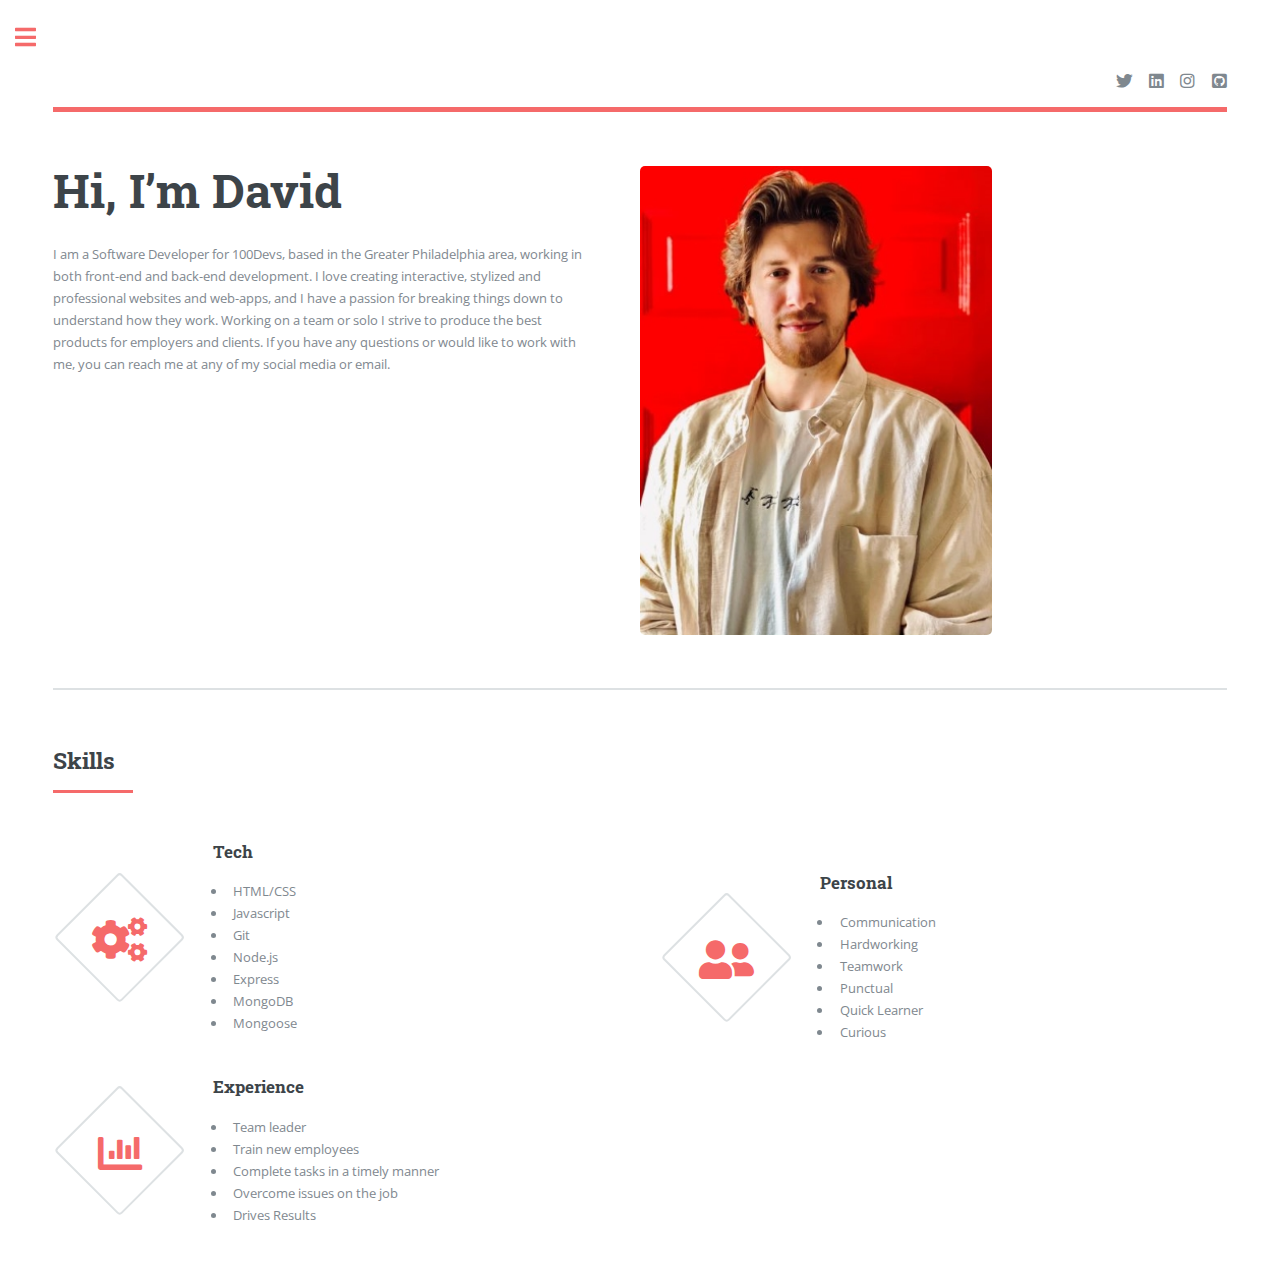
==== index.html @ 7a9bd1ee "resized image, edited copyright" ====
<!DOCTYPE HTML>
<!--
	Editorial by HTML5 UP
	html5up.net | @ajlkn
	Free for personal and commercial use under the CCA 3.0 license (html5up.net/license)
-->
<html>
	<head>
		<title>David Cummings</title>
		<meta charset="utf-8" />
		<meta name="viewport" content="width=device-width, initial-scale=1, user-scalable=no" />
		<link rel="stylesheet" href="assets/css/main.css" />
	</head>
	<body class="is-preload">

		<!-- Wrapper -->
			<div id="wrapper" class="top">

				<!-- Main -->
					<div id="main">
						<div class="inner">

							<!-- Header -->
								<header id="header">
									<!-- <a href="index.html" class="logo"><strong>Portfolio</strong> by David Cummings</a> -->
									<ul class="icons">
										<li><a href="https://twitter.com/dcummings856" class="icon brands fa-twitter" target="_blank"><span class="label">Twitter</span></a></li>
										<li><a href="https://www.linkedin.com/in/david-cummings-dev/" class="icon brands fab fa-linkedin" target="_blank"><span class="label">LinkedIn</span></a></li>
										<li><a href="https://www.instagram.com/davecummings/?hl=en" class="icon brands fa-instagram" target="_blank"><span class="label">Instagram</span></a></li>
										<li><a href="https://github.com/dcummings856" class="icon brands fa-github-square" target="_blank"><span class="label">Github</span></a></li>
									</ul>
								</header>

							<!-- Banner -->
								<section id="banner">
									<div class="content">
										<header>
											<h1>Hi, I’m David</h1>
										</header>
										<p>
											I am a Software Developer for 100Devs, based in the Greater Philadelphia area, working in both front-end and back-end development. 
											I love creating interactive, stylized and professional websites and web-apps, and I have a passion for breaking things down to understand 
											how they work. Working on a team or solo I strive to produce the best products for employers and clients.  If you have any questions or 
											would like to work with me, you can reach me at any of my social media or email.
										</p>
									</div>
									<span class="image object">
										<img src="portfoliophoto(small-resize).jpg" alt="" />
									</span>
								</section>

							<!-- Section -->
								<section>
									<header class="major">
										<h2 id="skills">Skills</h2>
									</header>
									<div class="features">
										<article>
											<span class="icon solid fas fa-cogs"></span>
											<div class="content">
												<h3>Tech</h3>
												<ul>
													<li>HTML/CSS</li>
													<li>Javascript</li>
													<li>Git</li>
													<li>Node.js</li>
													<li>Express</li>
													<!-- <li>React.js</li> -->
													<li>MongoDB</li>
													<li>Mongoose</li>
												</ul>
											</div>
										</article>
										<article>
											<span class="icon solid fas fa-user-friends"></span>
											<div class="content">
												<h3>Personal</h3>
												<ul>
													<li>Communication</li>
													<li>Hardworking</li>
													<li>Teamwork</li>
													<li>Punctual</li>
													<li>Quick Learner</li>
													<li>Curious</li>
												</ul>
											</div>
										</article>
										<article>
											<span class="icon solid fas fa-chart-bar"></span>
											<div class="content">
												<h3>Experience</h3>
												<ul>
													<li>Team leader</li>
													<li>Train new employees</li>
													<li>Complete tasks in a timely manner</li>
													<li>Overcome issues on the job</li>
													<li>Drives Results</li>
												</ul>
											</div>
										</article>
										<!-- <article>
											<span class="icon solid fas fa-paper-plane"></span>
											<div class="content">
												<h3>Extra</h3>

											</div>
										</article> -->
									</div>
								</section>
						</div>
					</div>

				<!-- Sidebar -->
					<div id="sidebar">
						<div class="inner">

							<!-- Menu -->
								<nav id="menu">
									<header class="major">
										<h2>Menu</h2>
									</header>
									<ul>
										<li><a href="#top">Home</a></li>
										<li><a href="#skills">Skills</a></li>
										<!-- <li><a href="elements.html">Elements</a></li> -->
									</ul>
								</nav>

							<!-- Section -->
								<section>
									<header class="major">
										<h2>Get in touch</h2>
									</header>
									<p>Any inquiries or questions please feel free to reach out!</p>
									<ul class="contact">
										<li class="icon solid fa-envelope"><a href="#">dcummings856@gmail.com</a></li>
										<li class="icon solid fa-phone">(856)776-9540</li>
									</ul>
								</section>

							<!-- Footer -->
								<footer id="footer">
									<p class="copyright">&copy; David Cummings 2021 Design: <a href="https://html5up.net">HTML5 UP</a>.</p>
								</footer>

						</div>
					</div>

			</div>

		<!-- Scripts -->
			<script src="assets/js/jquery.min.js"></script>
			<script src="assets/js/browser.min.js"></script>
			<script src="assets/js/breakpoints.min.js"></script>
			<script src="assets/js/util.js"></script>
			<script src="assets/js/main.js"></script>

	</body>
</html>
---- assets/css/main.css ----
@import url(fontawesome-all.min.css);
@import url("https://fonts.googleapis.com/css?family=Open+Sans:400,600,400italic,600italic|Roboto+Slab:400,700");
/*
	Editorial by HTML5 UP
	html5up.net | @ajlkn
	Free for personal and commercial use under the CCA 3.0 license (html5up.net/license)
*/
html, body, div, span, applet, object,
iframe, h1, h2, h3, h4, h5, h6, p, blockquote,
pre, a, abbr, acronym, address, big, cite,
code, del, dfn, em, img, ins, kbd, q, s, samp,
small, strike, strong, sub, sup, tt, var, b,
u, i, center, dl, dt, dd, ol, ul, li, fieldset,
form, label, legend, table, caption, tbody,
tfoot, thead, tr, th, td, article, aside,
canvas, details, embed, figure, figcaption,
footer, header, hgroup, menu, nav, output, ruby,
section, summary, time, mark, audio, video {
  margin: 0;
  padding: 0;
  border: 0;
  font-size: 100%;
  font: inherit;
  vertical-align: baseline; }

article, aside, details, figcaption, figure,
footer, header, hgroup, menu, nav, section {
  display: block; }

body {
  line-height: 1; }

ol, ul {
  list-style: none; }

blockquote, q {
  quotes: none; }
  blockquote:before, blockquote:after, q:before, q:after {
    content: '';
    content: none; }

table {
  border-collapse: collapse;
  border-spacing: 0; }

body {
  -webkit-text-size-adjust: none; }

mark {
  background-color: transparent;
  color: inherit; }

input::-moz-focus-inner {
  border: 0;
  padding: 0; }

input, select, textarea {
  -moz-appearance: none;
  -webkit-appearance: none;
  -ms-appearance: none;
  appearance: none; }

/* Basic */
@-ms-viewport {
  width: device-width; }

body {
  -ms-overflow-style: scrollbar; }

@media screen and (max-width: 480px) {
  html, body {
    min-width: 320px; } }

html {
  box-sizing: border-box; }

*, *:before, *:after {
  box-sizing: inherit; }

body {
  background: #ffffff; }
  body.is-preload *, body.is-preload *:before, body.is-preload *:after, body.is-resizing *, body.is-resizing *:before, body.is-resizing *:after {
    -moz-animation: none !important;
    -webkit-animation: none !important;
    -ms-animation: none !important;
    animation: none !important;
    -moz-transition: none !important;
    -webkit-transition: none !important;
    -ms-transition: none !important;
    transition: none !important; }

/* Type */
body, input, select, textarea {
  color: #7f888f;
  font-family: "Open Sans", sans-serif;
  font-size: 13pt;
  font-weight: 400;
  line-height: 1.65; }
  @media screen and (max-width: 1680px) {
    body, input, select, textarea {
      font-size: 11pt; } }
  @media screen and (max-width: 1280px) {
    body, input, select, textarea {
      font-size: 10pt; } }
  @media screen and (max-width: 360px) {
    body, input, select, textarea {
      font-size: 9pt; } }

a {
  -moz-transition: color 0.2s ease-in-out, border-bottom-color 0.2s ease-in-out;
  -webkit-transition: color 0.2s ease-in-out, border-bottom-color 0.2s ease-in-out;
  -ms-transition: color 0.2s ease-in-out, border-bottom-color 0.2s ease-in-out;
  transition: color 0.2s ease-in-out, border-bottom-color 0.2s ease-in-out;
  border-bottom: dotted 1px;
  color: #f56a6a;
  text-decoration: none; }
  a:hover {
    border-bottom-color: #f56a6a;
    color: #f56a6a !important; }
    a:hover strong {
      color: inherit; }

strong, b {
  color: #3d4449;
  font-weight: 600; }

em, i {
  font-style: italic; }

p {
  margin: 0 0 2em 0; }

h1, h2, h3, h4, h5, h6 {
  color: #3d4449;
  font-family: "Roboto Slab", serif;
  font-weight: 700;
  line-height: 1.5;
  margin: 0 0 1em 0; }
  h1 a, h2 a, h3 a, h4 a, h5 a, h6 a {
    color: inherit;
    text-decoration: none;
    border-bottom: 0; }

h1 {
  font-size: 4em;
  margin: 0 0 0.5em 0;
  line-height: 1.3; }

h2 {
  font-size: 1.75em; }

h3 {
  font-size: 1.25em; }

h4 {
  font-size: 1.1em; }

h5 {
  font-size: 0.9em; }

h6 {
  font-size: 0.7em; }

@media screen and (max-width: 1680px) {
  h1 {
    font-size: 3.5em; } }

@media screen and (max-width: 980px) {
  h1 {
    font-size: 3.25em; } }

@media screen and (max-width: 736px) {
  h1 {
    font-size: 2em;
    line-height: 1.4; }
  h2 {
    font-size: 1.5em; } }

sub {
  font-size: 0.8em;
  position: relative;
  top: 0.5em; }

sup {
  font-size: 0.8em;
  position: relative;
  top: -0.5em; }

blockquote {
  border-left: solid 3px rgba(210, 215, 217, 0.75);
  font-style: italic;
  margin: 0 0 2em 0;
  padding: 0.5em 0 0.5em 2em; }

code {
  background: rgba(230, 235, 237, 0.25);
  border-radius: 0.375em;
  border: solid 1px rgba(210, 215, 217, 0.75);
  font-family: "Courier New", monospace;
  font-size: 0.9em;
  margin: 0 0.25em;
  padding: 0.25em 0.65em; }

pre {
  -webkit-overflow-scrolling: touch;
  font-family: "Courier New", monospace;
  font-size: 0.9em;
  margin: 0 0 2em 0; }
  pre code {
    display: block;
    line-height: 1.75;
    padding: 1em 1.5em;
    overflow-x: auto; }

hr {
  border: 0;
  border-bottom: solid 1px rgba(210, 215, 217, 0.75);
  margin: 2em 0; }
  hr.major {
    margin: 3em 0; }

.align-left {
  text-align: left; }

.align-center {
  text-align: center; }

.align-right {
  text-align: right; }

/* Row */
.row {
  display: flex;
  flex-wrap: wrap;
  box-sizing: border-box;
  align-items: stretch; }
  .row > * {
    box-sizing: border-box; }
  .row.gtr-uniform > * > :last-child {
    margin-bottom: 0; }
  .row.aln-left {
    justify-content: flex-start; }
  .row.aln-center {
    justify-content: center; }
  .row.aln-right {
    justify-content: flex-end; }
  .row.aln-top {
    align-items: flex-start; }
  .row.aln-middle {
    align-items: center; }
  .row.aln-bottom {
    align-items: flex-end; }
  .row > .imp {
    order: -1; }
  .row > .col-1 {
    width: 8.33333%; }
  .row > .off-1 {
    margin-left: 8.33333%; }
  .row > .col-2 {
    width: 16.66667%; }
  .row > .off-2 {
    margin-left: 16.66667%; }
  .row > .col-3 {
    width: 25%; }
  .row > .off-3 {
    margin-left: 25%; }
  .row > .col-4 {
    width: 33.33333%; }
  .row > .off-4 {
    margin-left: 33.33333%; }
  .row > .col-5 {
    width: 41.66667%; }
  .row > .off-5 {
    margin-left: 41.66667%; }
  .row > .col-6 {
    width: 50%; }
  .row > .off-6 {
    margin-left: 50%; }
  .row > .col-7 {
    width: 58.33333%; }
  .row > .off-7 {
    margin-left: 58.33333%; }
  .row > .col-8 {
    width: 66.66667%; }
  .row > .off-8 {
    margin-left: 66.66667%; }
  .row > .col-9 {
    width: 75%; }
  .row > .off-9 {
    margin-left: 75%; }
  .row > .col-10 {
    width: 83.33333%; }
  .row > .off-10 {
    margin-left: 83.33333%; }
  .row > .col-11 {
    width: 91.66667%; }
  .row > .off-11 {
    margin-left: 91.66667%; }
  .row > .col-12 {
    width: 100%; }
  .row > .off-12 {
    margin-left: 100%; }
  .row.gtr-0 {
    margin-top: 0;
    margin-left: 0em; }
    .row.gtr-0 > * {
      padding: 0 0 0 0em; }
    .row.gtr-0.gtr-uniform {
      margin-top: 0em; }
      .row.gtr-0.gtr-uniform > * {
        padding-top: 0em; }
  .row.gtr-25 {
    margin-top: 0;
    margin-left: -0.375em; }
    .row.gtr-25 > * {
      padding: 0 0 0 0.375em; }
    .row.gtr-25.gtr-uniform {
      margin-top: -0.375em; }
      .row.gtr-25.gtr-uniform > * {
        padding-top: 0.375em; }
  .row.gtr-50 {
    margin-top: 0;
    margin-left: -0.75em; }
    .row.gtr-50 > * {
      padding: 0 0 0 0.75em; }
    .row.gtr-50.gtr-uniform {
      margin-top: -0.75em; }
      .row.gtr-50.gtr-uniform > * {
        padding-top: 0.75em; }
  .row {
    margin-top: 0;
    margin-left: -1.5em; }
    .row > * {
      padding: 0 0 0 1.5em; }
    .row.gtr-uniform {
      margin-top: -1.5em; }
      .row.gtr-uniform > * {
        padding-top: 1.5em; }
  .row.gtr-150 {
    margin-top: 0;
    margin-left: -2.25em; }
    .row.gtr-150 > * {
      padding: 0 0 0 2.25em; }
    .row.gtr-150.gtr-uniform {
      margin-top: -2.25em; }
      .row.gtr-150.gtr-uniform > * {
        padding-top: 2.25em; }
  .row.gtr-200 {
    margin-top: 0;
    margin-left: -3em; }
    .row.gtr-200 > * {
      padding: 0 0 0 3em; }
    .row.gtr-200.gtr-uniform {
      margin-top: -3em; }
      .row.gtr-200.gtr-uniform > * {
        padding-top: 3em; }
  @media screen and (max-width: 1680px) {
    .row {
      display: flex;
      flex-wrap: wrap;
      box-sizing: border-box;
      align-items: stretch; }
      .row > * {
        box-sizing: border-box; }
      .row.gtr-uniform > * > :last-child {
        margin-bottom: 0; }
      .row.aln-left {
        justify-content: flex-start; }
      .row.aln-center {
        justify-content: center; }
      .row.aln-right {
        justify-content: flex-end; }
      .row.aln-top {
        align-items: flex-start; }
      .row.aln-middle {
        align-items: center; }
      .row.aln-bottom {
        align-items: flex-end; }
      .row > .imp-xlarge {
        order: -1; }
      .row > .col-1-xlarge {
        width: 8.33333%; }
      .row > .off-1-xlarge {
        margin-left: 8.33333%; }
      .row > .col-2-xlarge {
        width: 16.66667%; }
      .row > .off-2-xlarge {
        margin-left: 16.66667%; }
      .row > .col-3-xlarge {
        width: 25%; }
      .row > .off-3-xlarge {
        margin-left: 25%; }
      .row > .col-4-xlarge {
        width: 33.33333%; }
      .row > .off-4-xlarge {
        margin-left: 33.33333%; }
      .row > .col-5-xlarge {
        width: 41.66667%; }
      .row > .off-5-xlarge {
        margin-left: 41.66667%; }
      .row > .col-6-xlarge {
        width: 50%; }
      .row > .off-6-xlarge {
        margin-left: 50%; }
      .row > .col-7-xlarge {
        width: 58.33333%; }
      .row > .off-7-xlarge {
        margin-left: 58.33333%; }
      .row > .col-8-xlarge {
        width: 66.66667%; }
      .row > .off-8-xlarge {
        margin-left: 66.66667%; }
      .row > .col-9-xlarge {
        width: 75%; }
      .row > .off-9-xlarge {
        margin-left: 75%; }
      .row > .col-10-xlarge {
        width: 83.33333%; }
      .row > .off-10-xlarge {
        margin-left: 83.33333%; }
      .row > .col-11-xlarge {
        width: 91.66667%; }
      .row > .off-11-xlarge {
        margin-left: 91.66667%; }
      .row > .col-12-xlarge {
        width: 100%; }
      .row > .off-12-xlarge {
        margin-left: 100%; }
      .row.gtr-0 {
        margin-top: 0;
        margin-left: 0em; }
        .row.gtr-0 > * {
          padding: 0 0 0 0em; }
        .row.gtr-0.gtr-uniform {
          margin-top: 0em; }
          .row.gtr-0.gtr-uniform > * {
            padding-top: 0em; }
      .row.gtr-25 {
        margin-top: 0;
        margin-left: -0.375em; }
        .row.gtr-25 > * {
          padding: 0 0 0 0.375em; }
        .row.gtr-25.gtr-uniform {
          margin-top: -0.375em; }
          .row.gtr-25.gtr-uniform > * {
            padding-top: 0.375em; }
      .row.gtr-50 {
        margin-top: 0;
        margin-left: -0.75em; }
        .row.gtr-50 > * {
          padding: 0 0 0 0.75em; }
        .row.gtr-50.gtr-uniform {
          margin-top: -0.75em; }
          .row.gtr-50.gtr-uniform > * {
            padding-top: 0.75em; }
      .row {
        margin-top: 0;
        margin-left: -1.5em; }
        .row > * {
          padding: 0 0 0 1.5em; }
        .row.gtr-uniform {
          margin-top: -1.5em; }
          .row.gtr-uniform > * {
            padding-top: 1.5em; }
      .row.gtr-150 {
        margin-top: 0;
        margin-left: -2.25em; }
        .row.gtr-150 > * {
          padding: 0 0 0 2.25em; }
        .row.gtr-150.gtr-uniform {
          margin-top: -2.25em; }
          .row.gtr-150.gtr-uniform > * {
            padding-top: 2.25em; }
      .row.gtr-200 {
        margin-top: 0;
        margin-left: -3em; }
        .row.gtr-200 > * {
          padding: 0 0 0 3em; }
        .row.gtr-200.gtr-uniform {
          margin-top: -3em; }
          .row.gtr-200.gtr-uniform > * {
            padding-top: 3em; } }
  @media screen and (max-width: 1280px) {
    .row {
      display: flex;
      flex-wrap: wrap;
      box-sizing: border-box;
      align-items: stretch; }
      .row > * {
        box-sizing: border-box; }
      .row.gtr-uniform > * > :last-child {
        margin-bottom: 0; }
      .row.aln-left {
        justify-content: flex-start; }
      .row.aln-center {
        justify-content: center; }
      .row.aln-right {
        justify-content: flex-end; }
      .row.aln-top {
        align-items: flex-start; }
      .row.aln-middle {
        align-items: center; }
      .row.aln-bottom {
        align-items: flex-end; }
      .row > .imp-large {
        order: -1; }
      .row > .col-1-large {
        width: 8.33333%; }
      .row > .off-1-large {
        margin-left: 8.33333%; }
      .row > .col-2-large {
        width: 16.66667%; }
      .row > .off-2-large {
        margin-left: 16.66667%; }
      .row > .col-3-large {
        width: 25%; }
      .row > .off-3-large {
        margin-left: 25%; }
      .row > .col-4-large {
        width: 33.33333%; }
      .row > .off-4-large {
        margin-left: 33.33333%; }
      .row > .col-5-large {
        width: 41.66667%; }
      .row > .off-5-large {
        margin-left: 41.66667%; }
      .row > .col-6-large {
        width: 50%; }
      .row > .off-6-large {
        margin-left: 50%; }
      .row > .col-7-large {
        width: 58.33333%; }
      .row > .off-7-large {
        margin-left: 58.33333%; }
      .row > .col-8-large {
        width: 66.66667%; }
      .row > .off-8-large {
        margin-left: 66.66667%; }
      .row > .col-9-large {
        width: 75%; }
      .row > .off-9-large {
        margin-left: 75%; }
      .row > .col-10-large {
        width: 83.33333%; }
      .row > .off-10-large {
        margin-left: 83.33333%; }
      .row > .col-11-large {
        width: 91.66667%; }
      .row > .off-11-large {
        margin-left: 91.66667%; }
      .row > .col-12-large {
        width: 100%; }
      .row > .off-12-large {
        margin-left: 100%; }
      .row.gtr-0 {
        margin-top: 0;
        margin-left: 0em; }
        .row.gtr-0 > * {
          padding: 0 0 0 0em; }
        .row.gtr-0.gtr-uniform {
          margin-top: 0em; }
          .row.gtr-0.gtr-uniform > * {
            padding-top: 0em; }
      .row.gtr-25 {
        margin-top: 0;
        margin-left: -0.375em; }
        .row.gtr-25 > * {
          padding: 0 0 0 0.375em; }
        .row.gtr-25.gtr-uniform {
          margin-top: -0.375em; }
          .row.gtr-25.gtr-uniform > * {
            padding-top: 0.375em; }
      .row.gtr-50 {
        margin-top: 0;
        margin-left: -0.75em; }
        .row.gtr-50 > * {
          padding: 0 0 0 0.75em; }
        .row.gtr-50.gtr-uniform {
          margin-top: -0.75em; }
          .row.gtr-50.gtr-uniform > * {
            padding-top: 0.75em; }
      .row {
        margin-top: 0;
        margin-left: -1.5em; }
        .row > * {
          padding: 0 0 0 1.5em; }
        .row.gtr-uniform {
          margin-top: -1.5em; }
          .row.gtr-uniform > * {
            padding-top: 1.5em; }
      .row.gtr-150 {
        margin-top: 0;
        margin-left: -2.25em; }
        .row.gtr-150 > * {
          padding: 0 0 0 2.25em; }
        .row.gtr-150.gtr-uniform {
          margin-top: -2.25em; }
          .row.gtr-150.gtr-uniform > * {
            padding-top: 2.25em; }
      .row.gtr-200 {
        margin-top: 0;
        margin-left: -3em; }
        .row.gtr-200 > * {
          padding: 0 0 0 3em; }
        .row.gtr-200.gtr-uniform {
          margin-top: -3em; }
          .row.gtr-200.gtr-uniform > * {
            padding-top: 3em; } }
  @media screen and (max-width: 980px) {
    .row {
      display: flex;
      flex-wrap: wrap;
      box-sizing: border-box;
      align-items: stretch; }
      .row > * {
        box-sizing: border-box; }
      .row.gtr-uniform > * > :last-child {
        margin-bottom: 0; }
      .row.aln-left {
        justify-content: flex-start; }
      .row.aln-center {
        justify-content: center; }
      .row.aln-right {
        justify-content: flex-end; }
      .row.aln-top {
        align-items: flex-start; }
      .row.aln-middle {
        align-items: center; }
      .row.aln-bottom {
        align-items: flex-end; }
      .row > .imp-medium {
        order: -1; }
      .row > .col-1-medium {
        width: 8.33333%; }
      .row > .off-1-medium {
        margin-left: 8.33333%; }
      .row > .col-2-medium {
        width: 16.66667%; }
      .row > .off-2-medium {
        margin-left: 16.66667%; }
      .row > .col-3-medium {
        width: 25%; }
      .row > .off-3-medium {
        margin-left: 25%; }
      .row > .col-4-medium {
        width: 33.33333%; }
      .row > .off-4-medium {
        margin-left: 33.33333%; }
      .row > .col-5-medium {
        width: 41.66667%; }
      .row > .off-5-medium {
        margin-left: 41.66667%; }
      .row > .col-6-medium {
        width: 50%; }
      .row > .off-6-medium {
        margin-left: 50%; }
      .row > .col-7-medium {
        width: 58.33333%; }
      .row > .off-7-medium {
        margin-left: 58.33333%; }
      .row > .col-8-medium {
        width: 66.66667%; }
      .row > .off-8-medium {
        margin-left: 66.66667%; }
      .row > .col-9-medium {
        width: 75%; }
      .row > .off-9-medium {
        margin-left: 75%; }
      .row > .col-10-medium {
        width: 83.33333%; }
      .row > .off-10-medium {
        margin-left: 83.33333%; }
      .row > .col-11-medium {
        width: 91.66667%; }
      .row > .off-11-medium {
        margin-left: 91.66667%; }
      .row > .col-12-medium {
        width: 100%; }
      .row > .off-12-medium {
        margin-left: 100%; }
      .row.gtr-0 {
        margin-top: 0;
        margin-left: 0em; }
        .row.gtr-0 > * {
          padding: 0 0 0 0em; }
        .row.gtr-0.gtr-uniform {
          margin-top: 0em; }
          .row.gtr-0.gtr-uniform > * {
            padding-top: 0em; }
      .row.gtr-25 {
        margin-top: 0;
        margin-left: -0.375em; }
        .row.gtr-25 > * {
          padding: 0 0 0 0.375em; }
        .row.gtr-25.gtr-uniform {
          margin-top: -0.375em; }
          .row.gtr-25.gtr-uniform > * {
            padding-top: 0.375em; }
      .row.gtr-50 {
        margin-top: 0;
        margin-left: -0.75em; }
        .row.gtr-50 > * {
          padding: 0 0 0 0.75em; }
        .row.gtr-50.gtr-uniform {
          margin-top: -0.75em; }
          .row.gtr-50.gtr-uniform > * {
            padding-top: 0.75em; }
      .row {
        margin-top: 0;
        margin-left: -1.5em; }
        .row > * {
          padding: 0 0 0 1.5em; }
        .row.gtr-uniform {
          margin-top: -1.5em; }
          .row.gtr-uniform > * {
            padding-top: 1.5em; }
      .row.gtr-150 {
        margin-top: 0;
        margin-left: -2.25em; }
        .row.gtr-150 > * {
          padding: 0 0 0 2.25em; }
        .row.gtr-150.gtr-uniform {
          margin-top: -2.25em; }
          .row.gtr-150.gtr-uniform > * {
            padding-top: 2.25em; }
      .row.gtr-200 {
        margin-top: 0;
        margin-left: -3em; }
        .row.gtr-200 > * {
          padding: 0 0 0 3em; }
        .row.gtr-200.gtr-uniform {
          margin-top: -3em; }
          .row.gtr-200.gtr-uniform > * {
            padding-top: 3em; } }
  @media screen and (max-width: 736px) {
    .row {
      display: flex;
      flex-wrap: wrap;
      box-sizing: border-box;
      align-items: stretch; }
      .row > * {
        box-sizing: border-box; }
      .row.gtr-uniform > * > :last-child {
        margin-bottom: 0; }
      .row.aln-left {
        justify-content: flex-start; }
      .row.aln-center {
        justify-content: center; }
      .row.aln-right {
        justify-content: flex-end; }
      .row.aln-top {
        align-items: flex-start; }
      .row.aln-middle {
        align-items: center; }
      .row.aln-bottom {
        align-items: flex-end; }
      .row > .imp-small {
        order: -1; }
      .row > .col-1-small {
        width: 8.33333%; }
      .row > .off-1-small {
        margin-left: 8.33333%; }
      .row > .col-2-small {
        width: 16.66667%; }
      .row > .off-2-small {
        margin-left: 16.66667%; }
      .row > .col-3-small {
        width: 25%; }
      .row > .off-3-small {
        margin-left: 25%; }
      .row > .col-4-small {
        width: 33.33333%; }
      .row > .off-4-small {
        margin-left: 33.33333%; }
      .row > .col-5-small {
        width: 41.66667%; }
      .row > .off-5-small {
        margin-left: 41.66667%; }
      .row > .col-6-small {
        width: 50%; }
      .row > .off-6-small {
        margin-left: 50%; }
      .row > .col-7-small {
        width: 58.33333%; }
      .row > .off-7-small {
        margin-left: 58.33333%; }
      .row > .col-8-small {
        width: 66.66667%; }
      .row > .off-8-small {
        margin-left: 66.66667%; }
      .row > .col-9-small {
        width: 75%; }
      .row > .off-9-small {
        margin-left: 75%; }
      .row > .col-10-small {
        width: 83.33333%; }
      .row > .off-10-small {
        margin-left: 83.33333%; }
      .row > .col-11-small {
        width: 91.66667%; }
      .row > .off-11-small {
        margin-left: 91.66667%; }
      .row > .col-12-small {
        width: 100%; }
      .row > .off-12-small {
        margin-left: 100%; }
      .row.gtr-0 {
        margin-top: 0;
        margin-left: 0em; }
        .row.gtr-0 > * {
          padding: 0 0 0 0em; }
        .row.gtr-0.gtr-uniform {
          margin-top: 0em; }
          .row.gtr-0.gtr-uniform > * {
            padding-top: 0em; }
      .row.gtr-25 {
        margin-top: 0;
        margin-left: -0.375em; }
        .row.gtr-25 > * {
          padding: 0 0 0 0.375em; }
        .row.gtr-25.gtr-uniform {
          margin-top: -0.375em; }
          .row.gtr-25.gtr-uniform > * {
            padding-top: 0.375em; }
      .row.gtr-50 {
        margin-top: 0;
        margin-left: -0.75em; }
        .row.gtr-50 > * {
          padding: 0 0 0 0.75em; }
        .row.gtr-50.gtr-uniform {
          margin-top: -0.75em; }
          .row.gtr-50.gtr-uniform > * {
            padding-top: 0.75em; }
      .row {
        margin-top: 0;
        margin-left: -1.5em; }
        .row > * {
          padding: 0 0 0 1.5em; }
        .row.gtr-uniform {
          margin-top: -1.5em; }
          .row.gtr-uniform > * {
            padding-top: 1.5em; }
      .row.gtr-150 {
        margin-top: 0;
        margin-left: -2.25em; }
        .row.gtr-150 > * {
          padding: 0 0 0 2.25em; }
        .row.gtr-150.gtr-uniform {
          margin-top: -2.25em; }
          .row.gtr-150.gtr-uniform > * {
            padding-top: 2.25em; }
      .row.gtr-200 {
        margin-top: 0;
        margin-left: -3em; }
        .row.gtr-200 > * {
          padding: 0 0 0 3em; }
        .row.gtr-200.gtr-uniform {
          margin-top: -3em; }
          .row.gtr-200.gtr-uniform > * {
            padding-top: 3em; } }
  @media screen and (max-width: 480px) {
    .row {
      display: flex;
      flex-wrap: wrap;
      box-sizing: border-box;
      align-items: stretch; }
      .row > * {
        box-sizing: border-box; }
      .row.gtr-uniform > * > :last-child {
        margin-bottom: 0; }
      .row.aln-left {
        justify-content: flex-start; }
      .row.aln-center {
        justify-content: center; }
      .row.aln-right {
        justify-content: flex-end; }
      .row.aln-top {
        align-items: flex-start; }
      .row.aln-middle {
        align-items: center; }
      .row.aln-bottom {
        align-items: flex-end; }
      .row > .imp-xsmall {
        order: -1; }
      .row > .col-1-xsmall {
        width: 8.33333%; }
      .row > .off-1-xsmall {
        margin-left: 8.33333%; }
      .row > .col-2-xsmall {
        width: 16.66667%; }
      .row > .off-2-xsmall {
        margin-left: 16.66667%; }
      .row > .col-3-xsmall {
        width: 25%; }
      .row > .off-3-xsmall {
        margin-left: 25%; }
      .row > .col-4-xsmall {
        width: 33.33333%; }
      .row > .off-4-xsmall {
        margin-left: 33.33333%; }
      .row > .col-5-xsmall {
        width: 41.66667%; }
      .row > .off-5-xsmall {
        margin-left: 41.66667%; }
      .row > .col-6-xsmall {
        width: 50%; }
      .row > .off-6-xsmall {
        margin-left: 50%; }
      .row > .col-7-xsmall {
        width: 58.33333%; }
      .row > .off-7-xsmall {
        margin-left: 58.33333%; }
      .row > .col-8-xsmall {
        width: 66.66667%; }
      .row > .off-8-xsmall {
        margin-left: 66.66667%; }
      .row > .col-9-xsmall {
        width: 75%; }
      .row > .off-9-xsmall {
        margin-left: 75%; }
      .row > .col-10-xsmall {
        width: 83.33333%; }
      .row > .off-10-xsmall {
        margin-left: 83.33333%; }
      .row > .col-11-xsmall {
        width: 91.66667%; }
      .row > .off-11-xsmall {
        margin-left: 91.66667%; }
      .row > .col-12-xsmall {
        width: 100%; }
      .row > .off-12-xsmall {
        margin-left: 100%; }
      .row.gtr-0 {
        margin-top: 0;
        margin-left: 0em; }
        .row.gtr-0 > * {
          padding: 0 0 0 0em; }
        .row.gtr-0.gtr-uniform {
          margin-top: 0em; }
          .row.gtr-0.gtr-uniform > * {
            padding-top: 0em; }
      .row.gtr-25 {
        margin-top: 0;
        margin-left: -0.375em; }
        .row.gtr-25 > * {
          padding: 0 0 0 0.375em; }
        .row.gtr-25.gtr-uniform {
          margin-top: -0.375em; }
          .row.gtr-25.gtr-uniform > * {
            padding-top: 0.375em; }
      .row.gtr-50 {
        margin-top: 0;
        margin-left: -0.75em; }
        .row.gtr-50 > * {
          padding: 0 0 0 0.75em; }
        .row.gtr-50.gtr-uniform {
          margin-top: -0.75em; }
          .row.gtr-50.gtr-uniform > * {
            padding-top: 0.75em; }
      .row {
        margin-top: 0;
        margin-left: -1.5em; }
        .row > * {
          padding: 0 0 0 1.5em; }
        .row.gtr-uniform {
          margin-top: -1.5em; }
          .row.gtr-uniform > * {
            padding-top: 1.5em; }
      .row.gtr-150 {
        margin-top: 0;
        margin-left: -2.25em; }
        .row.gtr-150 > * {
          padding: 0 0 0 2.25em; }
        .row.gtr-150.gtr-uniform {
          margin-top: -2.25em; }
          .row.gtr-150.gtr-uniform > * {
            padding-top: 2.25em; }
      .row.gtr-200 {
        margin-top: 0;
        margin-left: -3em; }
        .row.gtr-200 > * {
          padding: 0 0 0 3em; }
        .row.gtr-200.gtr-uniform {
          margin-top: -3em; }
          .row.gtr-200.gtr-uniform > * {
            padding-top: 3em; } }

/* Section/Article */
section.special, article.special {
  text-align: center; }

header p {
  font-family: "Roboto Slab", serif;
  font-size: 1em;
  font-weight: 400;
  letter-spacing: 0.075em;
  margin-top: -0.5em;
  text-transform: uppercase; }

header.major > :last-child {
  border-bottom: solid 3px #f56a6a;
  display: inline-block;
  margin: 0 0 2em 0;
  padding: 0 0.75em 0.5em 0; }

header.main > :last-child {
  margin: 0 0 1em 0; }

/* Form */
form {
  margin: 0 0 2em 0; }

label {
  color: #3d4449;
  display: block;
  font-size: 0.9em;
  font-weight: 600;
  margin: 0 0 1em 0; }

input[type="text"],
input[type="password"],
input[type="email"],
input[type="tel"],
input[type="search"],
input[type="url"],
select,
textarea {
  -moz-appearance: none;
  -webkit-appearance: none;
  -ms-appearance: none;
  appearance: none;
  background: #ffffff;
  border-radius: 0.375em;
  border: none;
  border: solid 1px rgba(210, 215, 217, 0.75);
  color: inherit;
  display: block;
  outline: 0;
  padding: 0 1em;
  text-decoration: none;
  width: 100%; }
  input[type="text"]:invalid,
  input[type="password"]:invalid,
  input[type="email"]:invalid,
  input[type="tel"]:invalid,
  input[type="search"]:invalid,
  input[type="url"]:invalid,
  select:invalid,
  textarea:invalid {
    box-shadow: none; }
  input[type="text"]:focus,
  input[type="password"]:focus,
  input[type="email"]:focus,
  input[type="tel"]:focus,
  input[type="search"]:focus,
  input[type="url"]:focus,
  select:focus,
  textarea:focus {
    border-color: #f56a6a;
    box-shadow: 0 0 0 1px #f56a6a; }

select {
  background-image: url("data:image/svg+xml;charset=utf8,%3Csvg xmlns='http://www.w3.org/2000/svg' width='40' height='40' preserveAspectRatio='none' viewBox='0 0 40 40'%3E%3Cpath d='M9.4,12.3l10.4,10.4l10.4-10.4c0.2-0.2,0.5-0.4,0.9-0.4c0.3,0,0.6,0.1,0.9,0.4l3.3,3.3c0.2,0.2,0.4,0.5,0.4,0.9 c0,0.4-0.1,0.6-0.4,0.9L20.7,31.9c-0.2,0.2-0.5,0.4-0.9,0.4c-0.3,0-0.6-0.1-0.9-0.4L4.3,17.3c-0.2-0.2-0.4-0.5-0.4-0.9 c0-0.4,0.1-0.6,0.4-0.9l3.3-3.3c0.2-0.2,0.5-0.4,0.9-0.4S9.1,12.1,9.4,12.3z' fill='rgba(210, 215, 217, 0.75)' /%3E%3C/svg%3E");
  background-size: 1.25em;
  background-repeat: no-repeat;
  background-position: calc(100% - 1em) center;
  height: 2.75em;
  padding-right: 2.75em;
  text-overflow: ellipsis; }
  select option {
    color: #3d4449;
    background: #ffffff; }
  select:focus::-ms-value {
    background-color: transparent; }
  select::-ms-expand {
    display: none; }

input[type="text"],
input[type="password"],
input[type="email"],
input[type="tel"],
input[type="search"],
input[type="url"],
select {
  height: 2.75em; }

textarea {
  padding: 0.75em 1em; }

input[type="checkbox"],
input[type="radio"] {
  -moz-appearance: none;
  -webkit-appearance: none;
  -ms-appearance: none;
  appearance: none;
  display: block;
  float: left;
  margin-right: -2em;
  opacity: 0;
  width: 1em;
  z-index: -1; }
  input[type="checkbox"] + label,
  input[type="radio"] + label {
    text-decoration: none;
    color: #7f888f;
    cursor: pointer;
    display: inline-block;
    font-size: 1em;
    font-weight: 400;
    padding-left: 2.4em;
    padding-right: 0.75em;
    position: relative; }
    input[type="checkbox"] + label:before,
    input[type="radio"] + label:before {
      -moz-osx-font-smoothing: grayscale;
      -webkit-font-smoothing: antialiased;
      display: inline-block;
      font-style: normal;
      font-variant: normal;
      text-rendering: auto;
      line-height: 1;
      text-transform: none !important;
      font-family: 'Font Awesome 5 Free';
      font-weight: 900; }
    input[type="checkbox"] + label:before,
    input[type="radio"] + label:before {
      background: #ffffff;
      border-radius: 0.375em;
      border: solid 1px rgba(210, 215, 217, 0.75);
      content: '';
      display: inline-block;
      font-size: 0.8em;
      height: 2.0625em;
      left: 0;
      line-height: 2.0625em;
      position: absolute;
      text-align: center;
      top: 0;
      width: 2.0625em; }
  input[type="checkbox"]:checked + label:before,
  input[type="radio"]:checked + label:before {
    background: #3d4449;
    border-color: #3d4449;
    color: #ffffff;
    content: '\f00c'; }
  input[type="checkbox"]:focus + label:before,
  input[type="radio"]:focus + label:before {
    border-color: #f56a6a;
    box-shadow: 0 0 0 1px #f56a6a; }

input[type="checkbox"] + label:before {
  border-radius: 0.375em; }

input[type="radio"] + label:before {
  border-radius: 100%; }

::-webkit-input-placeholder {
  color: #9fa3a6 !important;
  opacity: 1.0; }

:-moz-placeholder {
  color: #9fa3a6 !important;
  opacity: 1.0; }

::-moz-placeholder {
  color: #9fa3a6 !important;
  opacity: 1.0; }

:-ms-input-placeholder {
  color: #9fa3a6 !important;
  opacity: 1.0; }

/* Box */
.box {
  border-radius: 0.375em;
  border: solid 1px rgba(210, 215, 217, 0.75);
  margin-bottom: 2em;
  padding: 1.5em; }
  .box > :last-child,
  .box > :last-child > :last-child,
  .box > :last-child > :last-child > :last-child {
    margin-bottom: 0; }
  .box.alt {
    border: 0;
    border-radius: 0;
    padding: 0; }

/* Icon */
.icon {
  text-decoration: none;
  border-bottom: none;
  position: relative; }
  .icon:before {
    -moz-osx-font-smoothing: grayscale;
    -webkit-font-smoothing: antialiased;
    display: inline-block;
    font-style: normal;
    font-variant: normal;
    text-rendering: auto;
    line-height: 1;
    text-transform: none !important;
    font-family: 'Font Awesome 5 Free';
    font-weight: 400; }
  .icon > .label {
    display: none; }
  .icon:before {
    line-height: inherit; }
  .icon.solid:before {
    font-weight: 900; }
  .icon.brands:before {
    font-family: 'Font Awesome 5 Brands'; }

/* Image */
.image {
  border-radius: 0.375em;
  border: 0;
  display: inline-block;
  position: relative; }
  .image img {
    border-radius: 0.375em;
    display: block; }
  .image.left, .image.right {
    max-width: 30%; }
    .image.left img, .image.right img {
      width: 100%; }
  .image.left {
    float: left;
    padding: 0 1.5em 1em 0;
    top: 0.25em; }
  .image.right {
    float: right;
    padding: 0 0 1em 1.5em;
    top: 0.25em; }
  .image.fit {
    display: block;
    margin: 0 0 2em 0;
    width: 100%; }
    .image.fit img {
      width: 100%; }
  .image.main {
    display: block;
    margin: 0 0 3em 0;
    width: 100%; }
    .image.main img {
      width: 100%; }

a.image {
  overflow: hidden; }
  a.image img {
    -moz-transition: -moz-transform 0.2s ease;
    -webkit-transition: -webkit-transform 0.2s ease;
    -ms-transition: -ms-transform 0.2s ease;
    transition: transform 0.2s ease; }
  a.image:hover img {
    -moz-transform: scale(1.075);
    -webkit-transform: scale(1.075);
    -ms-transform: scale(1.075);
    transform: scale(1.075); }

/* List */
ol {
  list-style: decimal;
  margin: 0 0 2em 0;
  padding-left: 1.25em; }
  ol li {
    padding-left: 0.25em; }

ul {
  list-style: disc;
  margin: 0 0 2em 0;
  padding-left: 1em; }
  ul li {
    padding-left: 0.5em; }
  ul.alt {
    list-style: none;
    padding-left: 0; }
    ul.alt li {
      border-top: solid 1px rgba(210, 215, 217, 0.75);
      padding: 0.5em 0; }
      ul.alt li:first-child {
        border-top: 0;
        padding-top: 0; }

dl {
  margin: 0 0 2em 0; }
  dl dt {
    display: block;
    font-weight: 600;
    margin: 0 0 1em 0; }
  dl dd {
    margin-left: 2em; }

/* Actions */
ul.actions {
  display: -moz-flex;
  display: -webkit-flex;
  display: -ms-flex;
  display: flex;
  cursor: default;
  list-style: none;
  margin-left: -1em;
  padding-left: 0; }
  ul.actions li {
    padding: 0 0 0 1em;
    vertical-align: middle; }
  ul.actions.special {
    -moz-justify-content: center;
    -webkit-justify-content: center;
    -ms-justify-content: center;
    justify-content: center;
    width: 100%;
    margin-left: 0; }
    ul.actions.special li:first-child {
      padding-left: 0; }
  ul.actions.stacked {
    -moz-flex-direction: column;
    -webkit-flex-direction: column;
    -ms-flex-direction: column;
    flex-direction: column;
    margin-left: 0; }
    ul.actions.stacked li {
      padding: 1.3em 0 0 0; }
      ul.actions.stacked li:first-child {
        padding-top: 0; }
  ul.actions.fit {
    width: calc(100% + 1em); }
    ul.actions.fit li {
      -moz-flex-grow: 1;
      -webkit-flex-grow: 1;
      -ms-flex-grow: 1;
      flex-grow: 1;
      -moz-flex-shrink: 1;
      -webkit-flex-shrink: 1;
      -ms-flex-shrink: 1;
      flex-shrink: 1;
      width: 100%; }
      ul.actions.fit li > * {
        width: 100%; }
    ul.actions.fit.stacked {
      width: 100%; }

/* Icons */
ul.icons {
  cursor: default;
  list-style: none;
  padding-left: 0; }
  ul.icons li {
    display: inline-block;
    padding: 0 1em 0 0; }
    ul.icons li:last-child {
      padding-right: 0; }
    ul.icons li .icon {
      color: inherit; }
      ul.icons li .icon:before {
        font-size: 1.25em; }

/* Contact */
ul.contact {
  list-style: none;
  padding: 0; }
  ul.contact li {
    text-decoration: none;
    border-top: solid 1px rgba(210, 215, 217, 0.75);
    margin: 1.5em 0 0 0;
    padding: 1.5em 0 0 3em;
    position: relative; }
    ul.contact li:before {
      -moz-osx-font-smoothing: grayscale;
      -webkit-font-smoothing: antialiased;
      display: inline-block;
      font-style: normal;
      font-variant: normal;
      text-rendering: auto;
      line-height: 1;
      text-transform: none !important;
      font-family: 'Font Awesome 5 Free';
      font-weight: 400; }
    ul.contact li:before {
      color: #f56a6a;
      display: inline-block;
      font-size: 1.5em;
      height: 1.125em;
      left: 0;
      line-height: 1.125em;
      position: absolute;
      text-align: center;
      top: 1em;
      width: 1.5em; }
    ul.contact li:first-child {
      border-top: 0;
      margin-top: 0;
      padding-top: 0; }
      ul.contact li:first-child:before {
        top: 0; }
    ul.contact li a {
      color: inherit; }

/* Pagination */
ul.pagination {
  cursor: default;
  list-style: none;
  padding-left: 0; }
  ul.pagination li {
    display: inline-block;
    padding-left: 0;
    vertical-align: middle; }
    ul.pagination li > .page {
      -moz-transition: background-color 0.2s ease-in-out, color 0.2s ease-in-out;
      -webkit-transition: background-color 0.2s ease-in-out, color 0.2s ease-in-out;
      -ms-transition: background-color 0.2s ease-in-out, color 0.2s ease-in-out;
      transition: background-color 0.2s ease-in-out, color 0.2s ease-in-out;
      border-bottom: 0;
      border-radius: 0.375em;
      display: inline-block;
      font-size: 0.8em;
      font-weight: 600;
      height: 2em;
      line-height: 2em;
      margin: 0 0.125em;
      min-width: 2em;
      padding: 0 0.5em;
      text-align: center; }
      ul.pagination li > .page.active {
        background-color: #f56a6a;
        color: #ffffff !important; }
        ul.pagination li > .page.active:hover {
          background-color: #f67878; }
        ul.pagination li > .page.active:active {
          background-color: #f45c5c; }
    ul.pagination li:first-child {
      padding-right: 0.75em; }
    ul.pagination li:last-child {
      padding-left: 0.75em; }
  @media screen and (max-width: 480px) {
    ul.pagination li:nth-child(n+2):nth-last-child(n+2) {
      display: none; }
    ul.pagination li:first-child {
      padding-right: 0; } }

/* Table */
.table-wrapper {
  -webkit-overflow-scrolling: touch;
  overflow-x: auto; }

table {
  margin: 0 0 2em 0;
  width: 100%; }
  table tbody tr {
    border: solid 1px rgba(210, 215, 217, 0.75);
    border-left: 0;
    border-right: 0; }
    table tbody tr:nth-child(2n + 1) {
      background-color: rgba(230, 235, 237, 0.25); }
  table td {
    padding: 0.75em 0.75em; }
  table th {
    color: #3d4449;
    font-size: 0.9em;
    font-weight: 600;
    padding: 0 0.75em 0.75em 0.75em;
    text-align: left; }
  table thead {
    border-bottom: solid 2px rgba(210, 215, 217, 0.75); }
  table tfoot {
    border-top: solid 2px rgba(210, 215, 217, 0.75); }
  table.alt {
    border-collapse: separate; }
    table.alt tbody tr td {
      border: solid 1px rgba(210, 215, 217, 0.75);
      border-left-width: 0;
      border-top-width: 0; }
      table.alt tbody tr td:first-child {
        border-left-width: 1px; }
    table.alt tbody tr:first-child td {
      border-top-width: 1px; }
    table.alt thead {
      border-bottom: 0; }
    table.alt tfoot {
      border-top: 0; }

/* Button */
input[type="submit"],
input[type="reset"],
input[type="button"],
button,
.button {
  -moz-appearance: none;
  -webkit-appearance: none;
  -ms-appearance: none;
  appearance: none;
  -moz-transition: background-color 0.2s ease-in-out, color 0.2s ease-in-out;
  -webkit-transition: background-color 0.2s ease-in-out, color 0.2s ease-in-out;
  -ms-transition: background-color 0.2s ease-in-out, color 0.2s ease-in-out;
  transition: background-color 0.2s ease-in-out, color 0.2s ease-in-out;
  background-color: transparent;
  border-radius: 0.375em;
  border: 0;
  box-shadow: inset 0 0 0 2px #f56a6a;
  color: #f56a6a !important;
  cursor: pointer;
  display: inline-block;
  font-family: "Roboto Slab", serif;
  font-size: 0.8em;
  font-weight: 700;
  height: 3.5em;
  letter-spacing: 0.075em;
  line-height: 3.5em;
  padding: 0 2.25em;
  text-align: center;
  text-decoration: none;
  text-transform: uppercase;
  white-space: nowrap; }
  input[type="submit"]:hover,
  input[type="reset"]:hover,
  input[type="button"]:hover,
  button:hover,
  .button:hover {
    background-color: rgba(245, 106, 106, 0.05); }
  input[type="submit"]:active,
  input[type="reset"]:active,
  input[type="button"]:active,
  button:active,
  .button:active {
    background-color: rgba(245, 106, 106, 0.15); }
  input[type="submit"].icon:before,
  input[type="reset"].icon:before,
  input[type="button"].icon:before,
  button.icon:before,
  .button.icon:before {
    margin-right: 0.5em; }
  input[type="submit"].fit,
  input[type="reset"].fit,
  input[type="button"].fit,
  button.fit,
  .button.fit {
    width: 100%; }
  input[type="submit"].small,
  input[type="reset"].small,
  input[type="button"].small,
  button.small,
  .button.small {
    font-size: 0.6em; }
  input[type="submit"].large,
  input[type="reset"].large,
  input[type="button"].large,
  button.large,
  .button.large {
    font-size: 1em;
    height: 3.65em;
    line-height: 3.65em; }
  input[type="submit"].primary,
  input[type="reset"].primary,
  input[type="button"].primary,
  button.primary,
  .button.primary {
    background-color: #f56a6a;
    box-shadow: none;
    color: #ffffff !important; }
    input[type="submit"].primary:hover,
    input[type="reset"].primary:hover,
    input[type="button"].primary:hover,
    button.primary:hover,
    .button.primary:hover {
      background-color: #f67878; }
    input[type="submit"].primary:active,
    input[type="reset"].primary:active,
    input[type="button"].primary:active,
    button.primary:active,
    .button.primary:active {
      background-color: #f45c5c; }
  input[type="submit"].disabled, input[type="submit"]:disabled,
  input[type="reset"].disabled,
  input[type="reset"]:disabled,
  input[type="button"].disabled,
  input[type="button"]:disabled,
  button.disabled,
  button:disabled,
  .button.disabled,
  .button:disabled {
    pointer-events: none;
    opacity: 0.25; }

/* Mini Posts */
.mini-posts article {
  border-top: solid 1px rgba(210, 215, 217, 0.75);
  margin-top: 2em;
  padding-top: 2em; }
  .mini-posts article .image {
    display: block;
    margin: 0 0 1.5em 0; }
    .mini-posts article .image img {
      display: block;
      width: 100%; }
  .mini-posts article:first-child {
    border-top: 0;
    margin-top: 0;
    padding-top: 0; }

/* Features */
.features {
  display: -moz-flex;
  display: -webkit-flex;
  display: -ms-flex;
  display: flex;
  -moz-flex-wrap: wrap;
  -webkit-flex-wrap: wrap;
  -ms-flex-wrap: wrap;
  flex-wrap: wrap;
  margin: 0 0 2em -3em;
  width: calc(100% + 3em); }
  .features article {
    -moz-align-items: center;
    -webkit-align-items: center;
    -ms-align-items: center;
    align-items: center;
    display: -moz-flex;
    display: -webkit-flex;
    display: -ms-flex;
    display: flex;
    margin: 0 0 3em 3em;
    position: relative;
    width: calc(50% - 3em); }
    .features article:nth-child(2n - 1) {
      margin-right: 1.5em; }
    .features article:nth-child(2n) {
      margin-left: 1.5em; }
    .features article:nth-last-child(1), .features article:nth-last-child(2) {
      margin-bottom: 0; }
    .features article .icon {
      -moz-flex-grow: 0;
      -webkit-flex-grow: 0;
      -ms-flex-grow: 0;
      flex-grow: 0;
      -moz-flex-shrink: 0;
      -webkit-flex-shrink: 0;
      -ms-flex-shrink: 0;
      flex-shrink: 0;
      display: block;
      height: 10em;
      line-height: 10em;
      margin: 0 2em 0 0;
      text-align: center;
      width: 10em; }
      .features article .icon:before {
        color: #f56a6a;
        font-size: 2.75rem;
        position: relative;
        top: 0.05em; }
      .features article .icon:after {
        -moz-transform: rotate(45deg);
        -webkit-transform: rotate(45deg);
        -ms-transform: rotate(45deg);
        transform: rotate(45deg);
        border-radius: 0.25rem;
        border: solid 2px rgba(210, 215, 217, 0.75);
        content: '';
        display: block;
        height: 7em;
        left: 50%;
        margin: -3.5em 0 0 -3.5em;
        position: absolute;
        top: 50%;
        width: 7em; }
    .features article .content {
      -moz-flex-grow: 1;
      -webkit-flex-grow: 1;
      -ms-flex-grow: 1;
      flex-grow: 1;
      -moz-flex-shrink: 1;
      -webkit-flex-shrink: 1;
      -ms-flex-shrink: 1;
      flex-shrink: 1;
      width: 100%; }
      .features article .content > :last-child {
        margin-bottom: 0; }
  @media screen and (max-width: 980px) {
    .features {
      margin: 0 0 2em 0;
      width: 100%; }
      .features article {
        margin: 0 0 3em 0;
        width: 100%; }
        .features article:nth-child(2n - 1) {
          margin-right: 0; }
        .features article:nth-child(2n) {
          margin-left: 0; }
        .features article:nth-last-child(1), .features article:nth-last-child(2) {
          margin-bottom: 3em; }
        .features article:last-child {
          margin-bottom: 0; }
        .features article .icon {
          height: 8em;
          line-height: 8em;
          width: 8em; }
          .features article .icon:before {
            font-size: 2.25rem; }
          .features article .icon:after {
            height: 6em;
            margin: -3em 0 0 -3em;
            width: 6em; } }
  @media screen and (max-width: 480px) {
    .features article {
      -moz-flex-direction: column;
      -webkit-flex-direction: column;
      -ms-flex-direction: column;
      flex-direction: column;
      -moz-align-items: -moz-flex-start;
      -webkit-align-items: -webkit-flex-start;
      -ms-align-items: -ms-flex-start;
      align-items: flex-start; }
      .features article .icon {
        height: 6em;
        line-height: 6em;
        margin: 0 0 1.5em 0;
        width: 6em; }
        .features article .icon:before {
          font-size: 1.5rem; }
        .features article .icon:after {
          height: 4em;
          margin: -2em 0 0 -2em;
          width: 4em; } }
  @media screen and (max-width: 480px) {
    .features article .icon:before {
      font-size: 1.25rem; } }

/* Posts */
.posts {
  display: -moz-flex;
  display: -webkit-flex;
  display: -ms-flex;
  display: flex;
  -moz-flex-wrap: wrap;
  -webkit-flex-wrap: wrap;
  -ms-flex-wrap: wrap;
  flex-wrap: wrap;
  margin: 0 0 2em -6em;
  width: calc(100% + 6em); }
  .posts article {
    -moz-flex-grow: 0;
    -webkit-flex-grow: 0;
    -ms-flex-grow: 0;
    flex-grow: 0;
    -moz-flex-shrink: 1;
    -webkit-flex-shrink: 1;
    -ms-flex-shrink: 1;
    flex-shrink: 1;
    margin: 0 0 6em 6em;
    position: relative;
    width: calc(33.33333% - 6em); }
    .posts article:before {
      background: rgba(210, 215, 217, 0.75);
      content: '';
      display: block;
      height: calc(100% + 6em);
      left: -3em;
      position: absolute;
      top: 0;
      width: 1px; }
    .posts article:after {
      background: rgba(210, 215, 217, 0.75);
      bottom: -3em;
      content: '';
      display: block;
      height: 1px;
      position: absolute;
      right: 0;
      width: calc(100% + 6em); }
    .posts article > :last-child {
      margin-bottom: 0; }
    .posts article .image {
      display: block;
      margin: 0 0 2em 0; }
      .posts article .image img {
        display: block;
        width: 100%; }
  @media screen and (min-width: 1681px) {
    .posts article:nth-child(3n + 1):before {
      display: none; }
    .posts article:nth-child(3n + 1):after {
      width: 100%; }
    .posts article:nth-last-child(1), .posts article:nth-last-child(2), .posts article:nth-last-child(3) {
      margin-bottom: 0; }
      .posts article:nth-last-child(1):before, .posts article:nth-last-child(2):before, .posts article:nth-last-child(3):before {
        height: 100%; }
      .posts article:nth-last-child(1):after, .posts article:nth-last-child(2):after, .posts article:nth-last-child(3):after {
        display: none; } }
  @media screen and (max-width: 1680px) {
    .posts article {
      width: calc(50% - 6em); }
      .posts article:nth-last-child(3) {
        margin-bottom: 6em; } }
  @media screen and (min-width: 481px) and (max-width: 1680px) {
    .posts article:nth-child(2n + 1):before {
      display: none; }
    .posts article:nth-child(2n + 1):after {
      width: 100%; }
    .posts article:nth-last-child(1), .posts article:nth-last-child(2) {
      margin-bottom: 0; }
      .posts article:nth-last-child(1):before, .posts article:nth-last-child(2):before {
        height: 100%; }
      .posts article:nth-last-child(1):after, .posts article:nth-last-child(2):after {
        display: none; } }
  @media screen and (max-width: 736px) {
    .posts {
      margin: 0 0 2em -4.5em;
      width: calc(100% + 4.5em); }
      .posts article {
        margin: 0 0 4.5em 4.5em;
        width: calc(50% - 4.5em); }
        .posts article:before {
          height: calc(100% + 4.5em);
          left: -2.25em; }
        .posts article:after {
          bottom: -2.25em;
          width: calc(100% + 4.5em); }
        .posts article:nth-last-child(3) {
          margin-bottom: 4.5em; } }
  @media screen and (max-width: 480px) {
    .posts {
      margin: 0 0 2em 0;
      width: 100%; }
      .posts article {
        margin: 0 0 4.5em 0;
        width: 100%; }
        .posts article:before {
          display: none; }
        .posts article:after {
          width: 100%; }
        .posts article:last-child {
          margin-bottom: 0; }
          .posts article:last-child:after {
            display: none; } }

/* Wrapper */
#wrapper {
  display: -moz-flex;
  display: -webkit-flex;
  display: -ms-flex;
  display: flex;
  -moz-flex-direction: row-reverse;
  -webkit-flex-direction: row-reverse;
  -ms-flex-direction: row-reverse;
  flex-direction: row-reverse;
  min-height: 100vh; }

/* Main */
#main {
  -moz-flex-grow: 1;
  -webkit-flex-grow: 1;
  -ms-flex-grow: 1;
  flex-grow: 1;
  -moz-flex-shrink: 1;
  -webkit-flex-shrink: 1;
  -ms-flex-shrink: 1;
  flex-shrink: 1;
  width: 100%; }
  #main > .inner {
    padding: 0 6em 0.1em 6em ;
    margin: 0 auto;
    max-width: 110em; }
    #main > .inner > section {
      padding: 6em 0 4em 0 ;
      border-top: solid 2px rgba(210, 215, 217, 0.75); }
      #main > .inner > section:first-of-type {
        border-top: 0 !important; }
  @media screen and (max-width: 1680px) {
    #main > .inner {
      padding: 0 5em 0.1em 5em ; }
      #main > .inner > section {
        padding: 5em 0 3em 0 ; } }
  @media screen and (max-width: 1280px) {
    #main > .inner {
      padding: 0 4em 0.1em 4em ; }
      #main > .inner > section {
        padding: 4em 0 2em 0 ; } }
  @media screen and (max-width: 736px) {
    #main > .inner {
      padding: 0 2em 0.1em 2em ; }
      #main > .inner > section {
        padding: 3em 0 1em 0 ; } }

/* Sidebar */
#search form {
  text-decoration: none;
  position: relative; }
  #search form:before {
    -moz-osx-font-smoothing: grayscale;
    -webkit-font-smoothing: antialiased;
    display: inline-block;
    font-style: normal;
    font-variant: normal;
    text-rendering: auto;
    line-height: 1;
    text-transform: none !important;
    font-family: 'Font Awesome 5 Free';
    font-weight: 900; }
  #search form:before {
    -moz-transform: scaleX(-1);
    -webkit-transform: scaleX(-1);
    -ms-transform: scaleX(-1);
    transform: scaleX(-1);
    color: #7f888f;
    content: '\f002';
    cursor: default;
    display: block;
    font-size: 1.5em;
    height: 2em;
    line-height: 2em;
    opacity: 0.325;
    position: absolute;
    right: 0;
    text-align: center;
    top: 0;
    width: 2em; }
  #search form input[type="text"] {
    padding-right: 2.75em; }

#sidebar {
  -moz-flex-grow: 0;
  -webkit-flex-grow: 0;
  -ms-flex-grow: 0;
  flex-grow: 0;
  -moz-flex-shrink: 0;
  -webkit-flex-shrink: 0;
  -ms-flex-shrink: 0;
  flex-shrink: 0;
  -moz-transition: margin-left 0.5s ease, box-shadow 0.5s ease;
  -webkit-transition: margin-left 0.5s ease, box-shadow 0.5s ease;
  -ms-transition: margin-left 0.5s ease, box-shadow 0.5s ease;
  transition: margin-left 0.5s ease, box-shadow 0.5s ease;
  background-color: #f5f6f7;
  font-size: 0.9em;
  position: relative;
  width: 26em; }
  #sidebar h2 {
    font-size: 1.38889em; }
  #sidebar > .inner {
    padding: 2.22222em 2.22222em 2.44444em 2.22222em ;
    position: relative;
    width: 26em; }
    #sidebar > .inner > * {
      border-bottom: solid 2px rgba(210, 215, 217, 0.75);
      margin: 0 0 3.5em 0;
      padding: 0 0 3.5em 0; }
      #sidebar > .inner > * > :last-child {
        margin-bottom: 0; }
      #sidebar > .inner > *:last-child {
        border-bottom: 0;
        margin-bottom: 0;
        padding-bottom: 0; }
    #sidebar > .inner > .alt {
      background-color: #eff1f2;
      border-bottom: 0;
      margin: -2.22222em 0 4.44444em -2.22222em;
      padding: 2.22222em;
      width: calc(100% + 4.44444em); }
  #sidebar .toggle {
    text-decoration: none;
    -moz-transition: left 0.5s ease;
    -webkit-transition: left 0.5s ease;
    -ms-transition: left 0.5s ease;
    transition: left 0.5s ease;
    -webkit-tap-highlight-color: rgba(255, 255, 255, 0);
    border: 0;
    display: block;
    height: 7.5em;
    left: 26em;
    line-height: 7.5em;
    outline: 0;
    overflow: hidden;
    position: absolute;
    text-align: center;
    text-indent: -15em;
    white-space: nowrap;
    top: 0;
    width: 6em;
    z-index: 10000; }
    #sidebar .toggle:before {
      -moz-osx-font-smoothing: grayscale;
      -webkit-font-smoothing: antialiased;
      display: inline-block;
      font-style: normal;
      font-variant: normal;
      text-rendering: auto;
      line-height: 1;
      text-transform: none !important;
      font-family: 'Font Awesome 5 Free';
      font-weight: 900; }
    #sidebar .toggle:before {
      content: '\f0c9';
      font-size: 2rem;
      height: inherit;
      left: 0;
      line-height: inherit;
      position: absolute;
      text-indent: 0;
      top: 0;
      width: inherit; }
  #sidebar.inactive {
    margin-left: -26em; }
  @media screen and (max-width: 1680px) {
    #sidebar {
      width: 24em; }
      #sidebar > .inner {
        padding: 1.66667em 1.66667em 1.33333em 1.66667em ;
        width: 24em; }
        #sidebar > .inner > .alt {
          margin: -1.66667em 0 3.33333em -1.66667em;
          padding: 1.66667em;
          width: calc(100% + 3.33333em); }
      #sidebar .toggle {
        height: 6.25em;
        left: 24em;
        line-height: 6.25em;
        text-indent: 5em;
        width: 5em; }
        #sidebar .toggle:before {
          font-size: 1.5rem; }
      #sidebar.inactive {
        margin-left: -24em; } }
  @media screen and (max-width: 1280px) {
    #sidebar {
      box-shadow: 0 0 5em 0 rgba(0, 0, 0, 0.175);
      height: 100%;
      left: 0;
      position: fixed;
      top: 0;
      z-index: 10000; }
      #sidebar.inactive {
        box-shadow: none; }
      #sidebar > .inner {
        -webkit-overflow-scrolling: touch;
        height: 100%;
        left: 0;
        overflow-x: hidden;
        overflow-y: auto;
        position: absolute;
        top: 0; }
        #sidebar > .inner:after {
          content: '';
          display: block;
          height: 4em;
          width: 100%; }
      #sidebar .toggle {
        text-indent: 6em;
        width: 6em; }
        #sidebar .toggle:before {
          font-size: 1.5rem;
          margin-left: -0.4375em; }
      body.is-preload #sidebar {
        display: none; } }
  @media screen and (max-width: 736px) {
    #sidebar .toggle {
      text-indent: 7.25em;
      width: 7.25em; }
      #sidebar .toggle:before {
        color: #7f888f;
        margin-left: -0.0625em;
        margin-top: -0.25em;
        font-size: 1.1rem;
        z-index: 1; }
      #sidebar .toggle:after {
        background: rgba(222, 225, 226, 0.75);
        border-radius: 0.375em;
        content: '';
        height: 3.5em;
        left: 1em;
        position: absolute;
        top: 1em;
        width: 5em; } }

/* Header */
#header {
  display: -moz-flex;
  display: -webkit-flex;
  display: -ms-flex;
  display: flex;
  border-bottom: solid 5px #f56a6a;
  padding: 6em 0 1em 0;
  position: relative; }
  #header > * {
    -moz-flex: 1;
    -webkit-flex: 1;
    -ms-flex: 1;
    flex: 1;
    margin-bottom: 0; }
  #header .logo {
    border-bottom: 0;
    color: inherit;
    font-family: "Roboto Slab", serif;
    font-size: 1.125em; }
  #header .icons {
    text-align: right; }
  @media screen and (max-width: 1680px) {
    #header {
      padding-top: 5em; } }
  @media screen and (max-width: 736px) {
    #header {
      padding-top: 6.5em; }
      #header .logo {
        font-size: 1.25em;
        margin: 0; }
      #header .icons {
        height: 5em;
        line-height: 5em;
        position: absolute;
        right: -0.5em;
        top: 0; } }

/* Banner */
#banner {
  padding: 6em 0 4em 0 ;
  display: -moz-flex;
  display: -webkit-flex;
  display: -ms-flex;
  display: flex; }
  #banner h1 {
    margin-top: -0.125em; }
  #banner .content {
    -moz-flex-grow: 1;
    -webkit-flex-grow: 1;
    -ms-flex-grow: 1;
    flex-grow: 1;
    -moz-flex-shrink: 1;
    -webkit-flex-shrink: 1;
    -ms-flex-shrink: 1;
    flex-shrink: 1;
    width: 50%; }
  #banner .image {
    -moz-flex-grow: 0;
    -webkit-flex-grow: 0;
    -ms-flex-grow: 0;
    flex-grow: 0;
    -moz-flex-shrink: 0;
    -webkit-flex-shrink: 0;
    -ms-flex-shrink: 0;
    flex-shrink: 0;
    display: block;
    margin: 0 0 2em 4em;
    width: 50%; }
    #banner .image img {
      height: 100%;
      flex-grow: 0;
      width: 60%; }
  @media screen and (orientation: portrait) {
    #banner {
      -moz-flex-direction: column-reverse;
      -webkit-flex-direction: column-reverse;
      -ms-flex-direction: column-reverse;
      flex-direction: column-reverse; }
      #banner h1 br {
        display: none; }
      #banner .content {
        -moz-flex-grow: 0;
        -webkit-flex-grow: 0;
        -ms-flex-grow: 0;
        flex-grow: 0;
        -moz-flex-shrink: 0;
        -webkit-flex-shrink: 0;
        -ms-flex-shrink: 0;
        flex-shrink: 0;
        width: 100%; }
      #banner .image {
        -moz-flex-grow: 0;
        -webkit-flex-grow: 0;
        -ms-flex-grow: 0;
        flex-grow: 0;
        -moz-flex-shrink: 0;
        -webkit-flex-shrink: 0;
        -ms-flex-shrink: 0;
        flex-shrink: 0;
        margin: 0 0 4em 0;
        height: 25em;
        max-height: 50vh;
        min-height: 18em;
        width: 100%; } }
  @media screen and (orientation: portrait) and (max-width: 480px) {
    #banner .image {
      max-height: 35vh; } }

/* Footer */
#footer .copyright {
  color: #9fa3a6;
  font-size: 0.9em; }
  #footer .copyright a {
    color: inherit; }

/* Menu */
#menu ul {
  -moz-user-select: none;
  -webkit-user-select: none;
  -ms-user-select: none;
  user-select: none;
  color: #3d4449;
  font-family: "Roboto Slab", serif;
  font-weight: 400;
  letter-spacing: 0.075em;
  list-style: none;
  margin-bottom: 0;
  padding: 0;
  text-transform: uppercase; }
  #menu ul a, #menu ul span {
    border-bottom: 0;
    color: inherit;
    cursor: pointer;
    display: block;
    font-size: 0.9em;
    padding: 0.625em 0; }
    #menu ul a:hover, #menu ul span:hover {
      color: #f56a6a; }
    #menu ul a.opener, #menu ul span.opener {
      -moz-transition: color 0.2s ease-in-out;
      -webkit-transition: color 0.2s ease-in-out;
      -ms-transition: color 0.2s ease-in-out;
      transition: color 0.2s ease-in-out;
      text-decoration: none;
      -webkit-tap-highlight-color: rgba(255, 255, 255, 0);
      position: relative; }
      #menu ul a.opener:before, #menu ul span.opener:before {
        -moz-osx-font-smoothing: grayscale;
        -webkit-font-smoothing: antialiased;
        display: inline-block;
        font-style: normal;
        font-variant: normal;
        text-rendering: auto;
        line-height: 1;
        text-transform: none !important;
        font-family: 'Font Awesome 5 Free';
        font-weight: 900; }
      #menu ul a.opener:before, #menu ul span.opener:before {
        -moz-transition: color 0.2s ease-in-out, -moz-transform 0.2s ease-in-out;
        -webkit-transition: color 0.2s ease-in-out, -webkit-transform 0.2s ease-in-out;
        -ms-transition: color 0.2s ease-in-out, -ms-transform 0.2s ease-in-out;
        transition: color 0.2s ease-in-out, transform 0.2s ease-in-out;
        color: #9fa3a6;
        content: '\f078';
        position: absolute;
        right: 0; }
      #menu ul a.opener:hover:before, #menu ul span.opener:hover:before {
        color: #f56a6a; }
      #menu ul a.opener.active + ul, #menu ul span.opener.active + ul {
        display: block; }
      #menu ul a.opener.active:before, #menu ul span.opener.active:before {
        -moz-transform: rotate(-180deg);
        -webkit-transform: rotate(-180deg);
        -ms-transform: rotate(-180deg);
        transform: rotate(-180deg); }

#menu > ul > li {
  border-top: solid 1px rgba(210, 215, 217, 0.75);
  margin: 0.5em 0 0 0;
  padding: 0.5em 0 0 0; }
  #menu > ul > li > ul {
    color: #9fa3a6;
    display: none;
    margin: 0.5em 0 1.5em 0;
    padding-left: 1em; }
    #menu > ul > li > ul a, #menu > ul > li > ul span {
      font-size: 0.8em; }
    #menu > ul > li > ul > li {
      margin: 0.125em 0 0 0;
      padding: 0.125em 0 0 0; }
  #menu > ul > li:first-child {
    border-top: 0;
    margin-top: 0;
    padding-top: 0; }
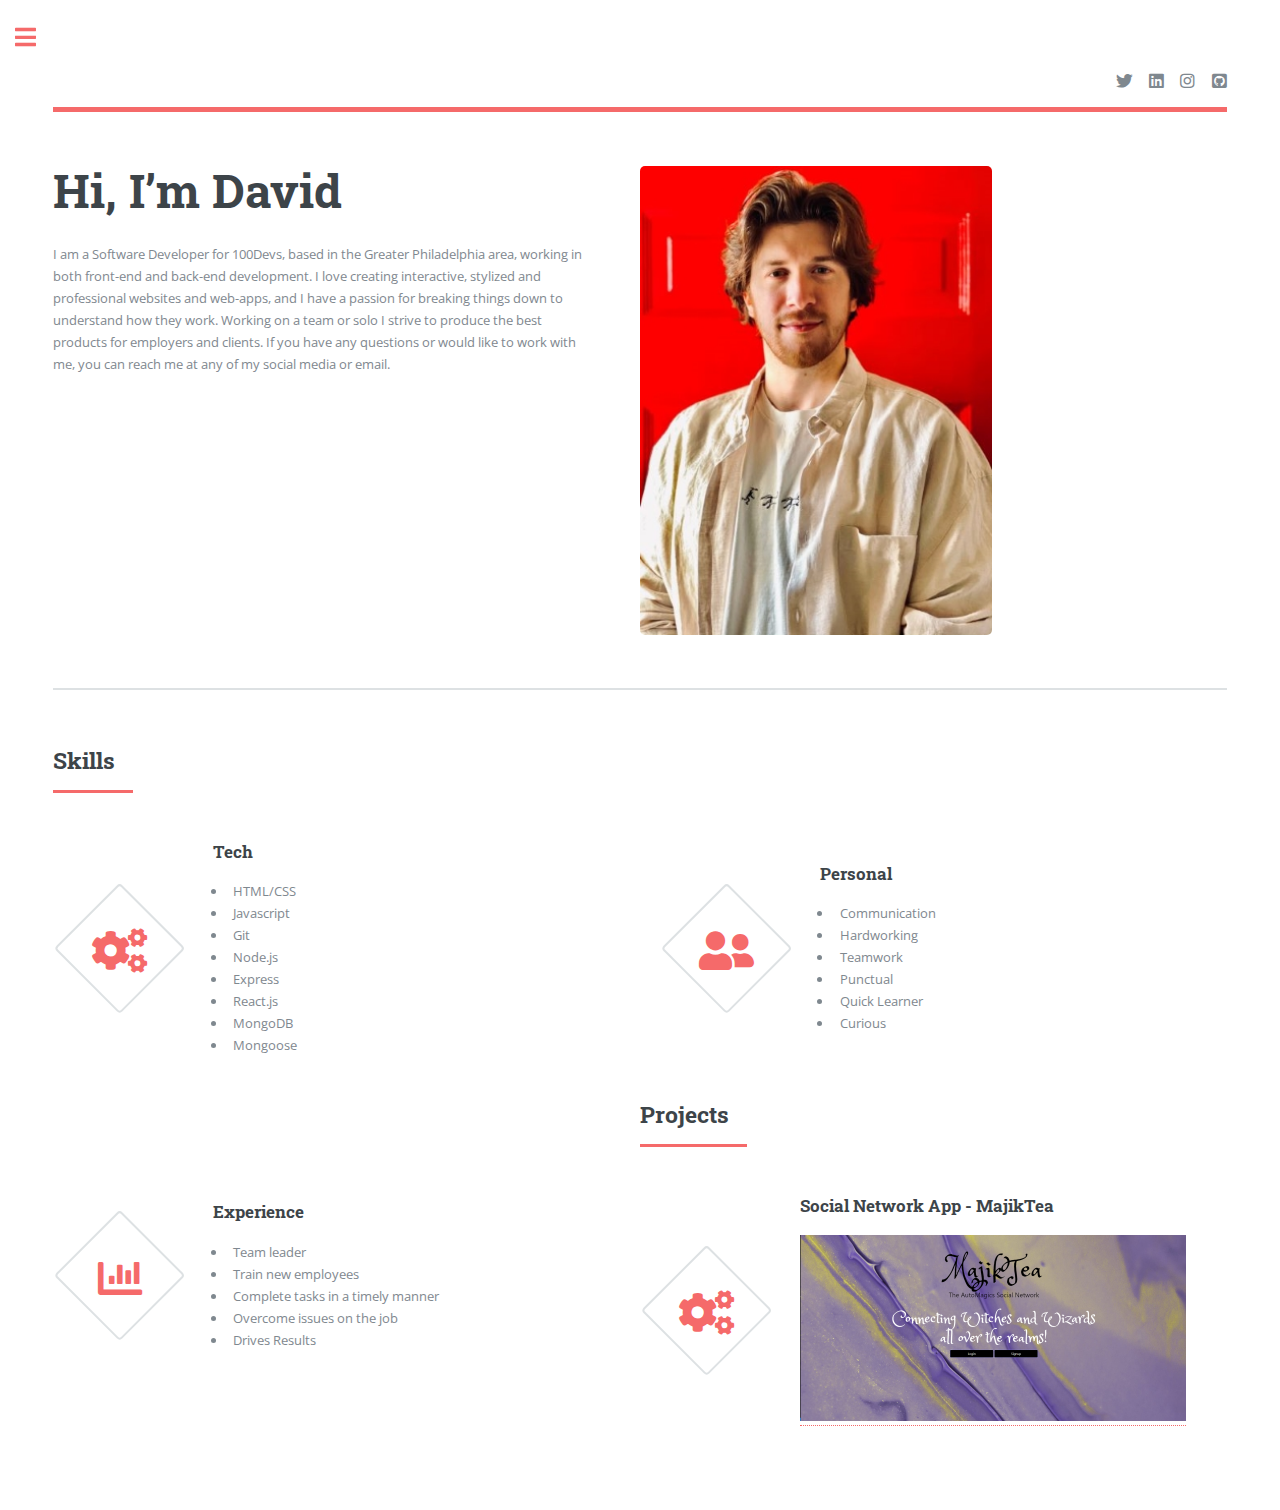
==== commit 67fa40c4: "added projects section" ====
--- a/index.html
+++ b/index.html
@@ -65,7 +65,7 @@
 													<li>Git</li>
 													<li>Node.js</li>
 													<li>Express</li>
-													<!-- <li>React.js</li> -->
+													<li>React.js</li>
 													<li>MongoDB</li>
 													<li>Mongoose</li>
 												</ul>
@@ -98,13 +98,28 @@
 												</ul>
 											</div>
 										</article>
-										<!-- <article>
-											<span class="icon solid fas fa-paper-plane"></span>
-											<div class="content">
-												<h3>Extra</h3>
+										<section>
+											<header class="major">
+												<h2 id="projects">Projects</h2>
+											</header>
+											<div class="features">
+												<article>
+													<span class="icon solid fas fa-cogs"></span>
+													<div class="content">
+														<h3>Social Network App - MajikTea</h3>
+														<a href="https://glacial-reaches-37520.herokuapp.com/" target="_blank">
+															<img src="MajikTea.png">
+														</a>
+													</div>
+													<!-- <p>Login and create, like, or delete posts. See a feed of everyone elses posts.</p> -->
+												</article>
+												<article>
+													<span ></span>
+													<div class="content">
 
-											</div>
-										</article> -->
+													</div>
+												</article>
+												</div>
 									</div>
 								</section>
 						</div>
@@ -122,6 +137,7 @@
 									<ul>
 										<li><a href="#top">Home</a></li>
 										<li><a href="#skills">Skills</a></li>
+										<li><a href="#projects">Projects</a></li>
 										<!-- <li><a href="elements.html">Elements</a></li> -->
 									</ul>
 								</nav>
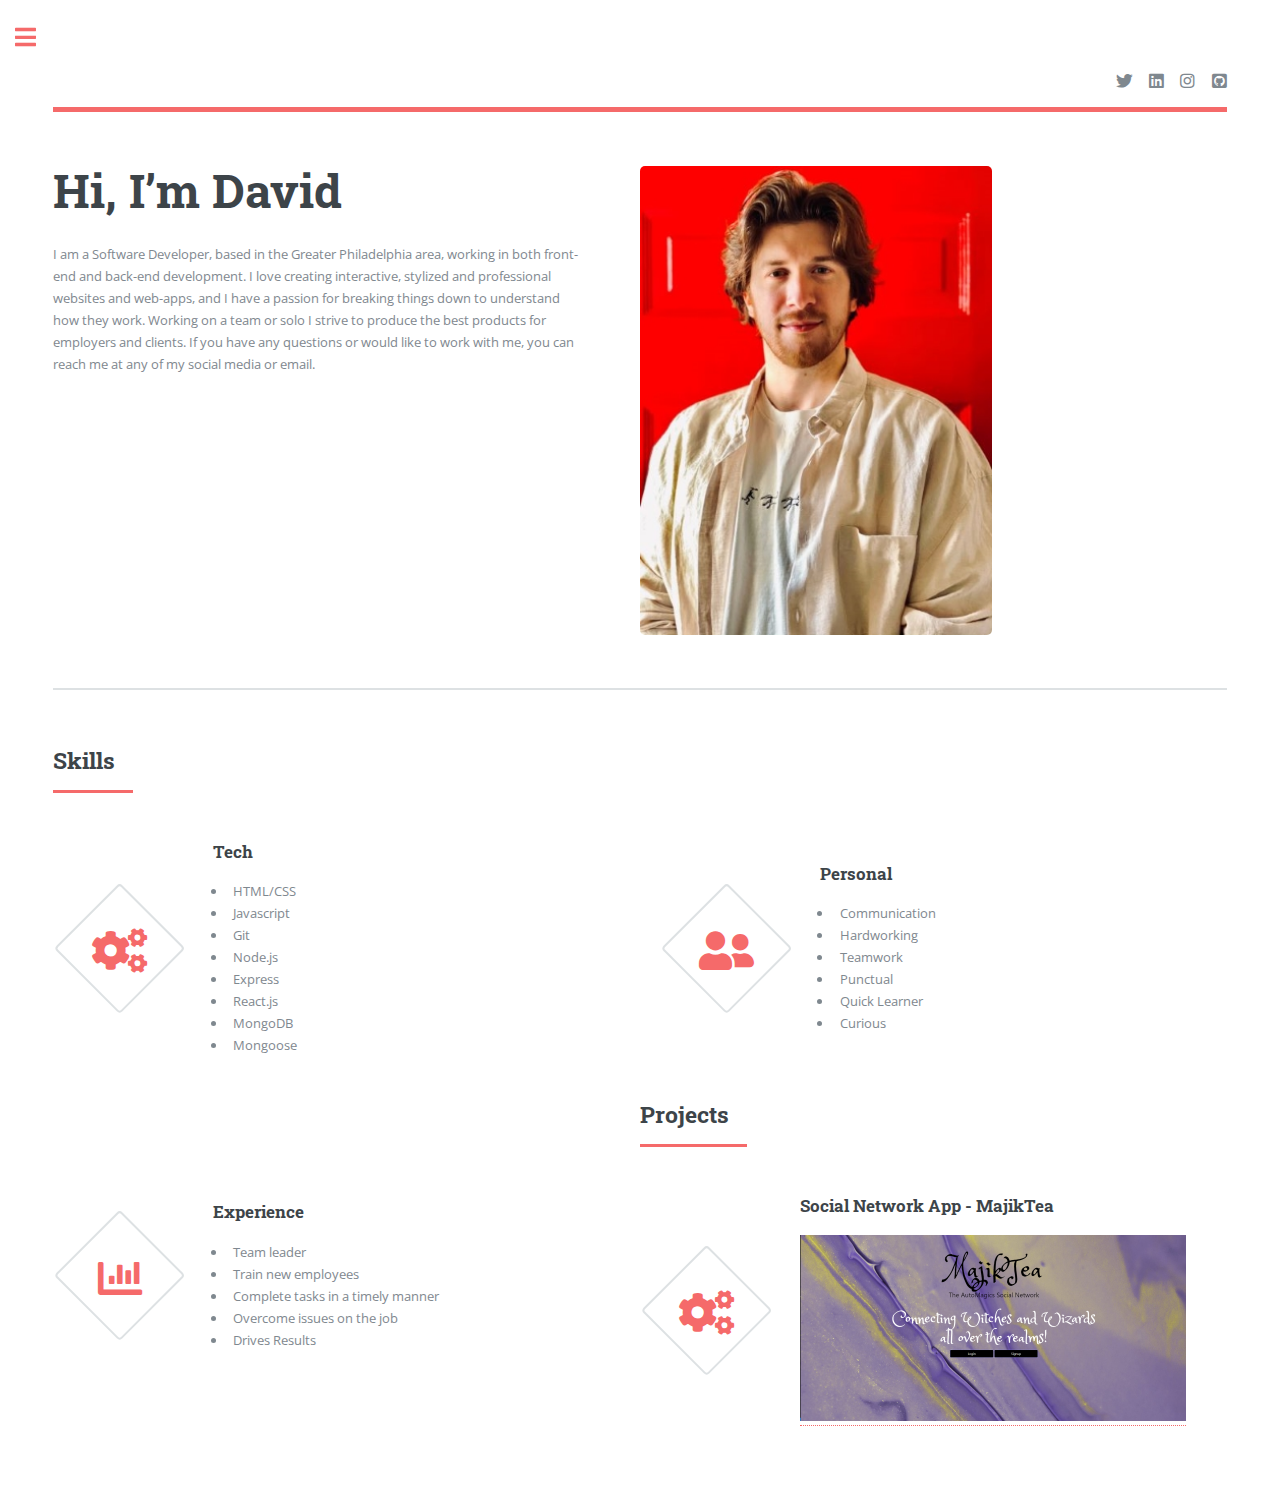
==== commit 823d2b44: "changes to heroku" ====
--- a/index.html
+++ b/index.html
@@ -38,7 +38,7 @@
 											<h1>Hi, I’m David</h1>
 										</header>
 										<p>
-											I am a Software Developer for 100Devs, based in the Greater Philadelphia area, working in both front-end and back-end development. 
+											I am a Software Developer, based in the Greater Philadelphia area, working in both front-end and back-end development. 
 											I love creating interactive, stylized and professional websites and web-apps, and I have a passion for breaking things down to understand 
 											how they work. Working on a team or solo I strive to produce the best products for employers and clients.  If you have any questions or 
 											would like to work with me, you can reach me at any of my social media or email.
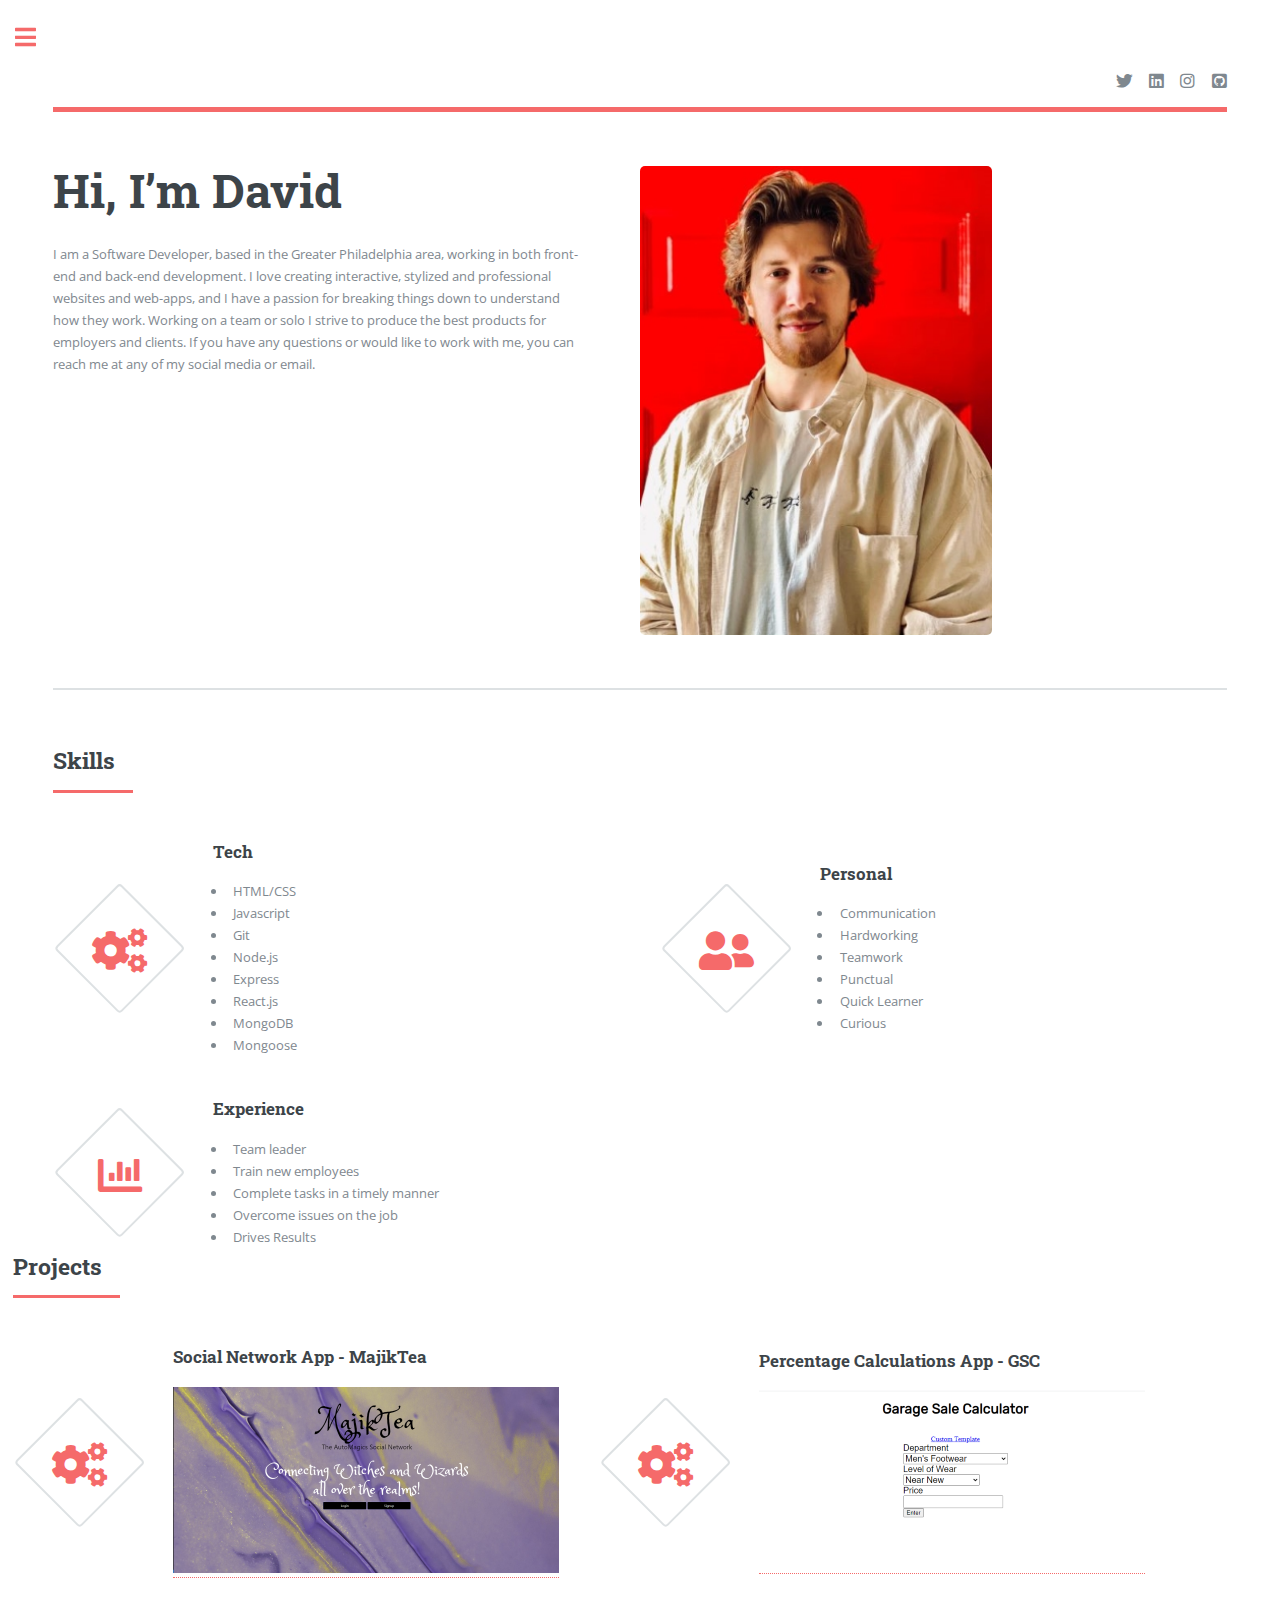
==== commit c78d178f: "added project" ====
--- a/index.html
+++ b/index.html
@@ -114,9 +114,12 @@
 													<!-- <p>Login and create, like, or delete posts. See a feed of everyone elses posts.</p> -->
 												</article>
 												<article>
-													<span ></span>
+													<span class="icon solid fas fa-cogs"></span>
 													<div class="content">
-
+														<h3>Percentage Calculations App - GSC</h3>
+														<a href="https://https://rei-gs.herokuapp.com/" target="_blank">
+															<img src="GSCalc.png">
+														</a>
 													</div>
 												</article>
 												</div>
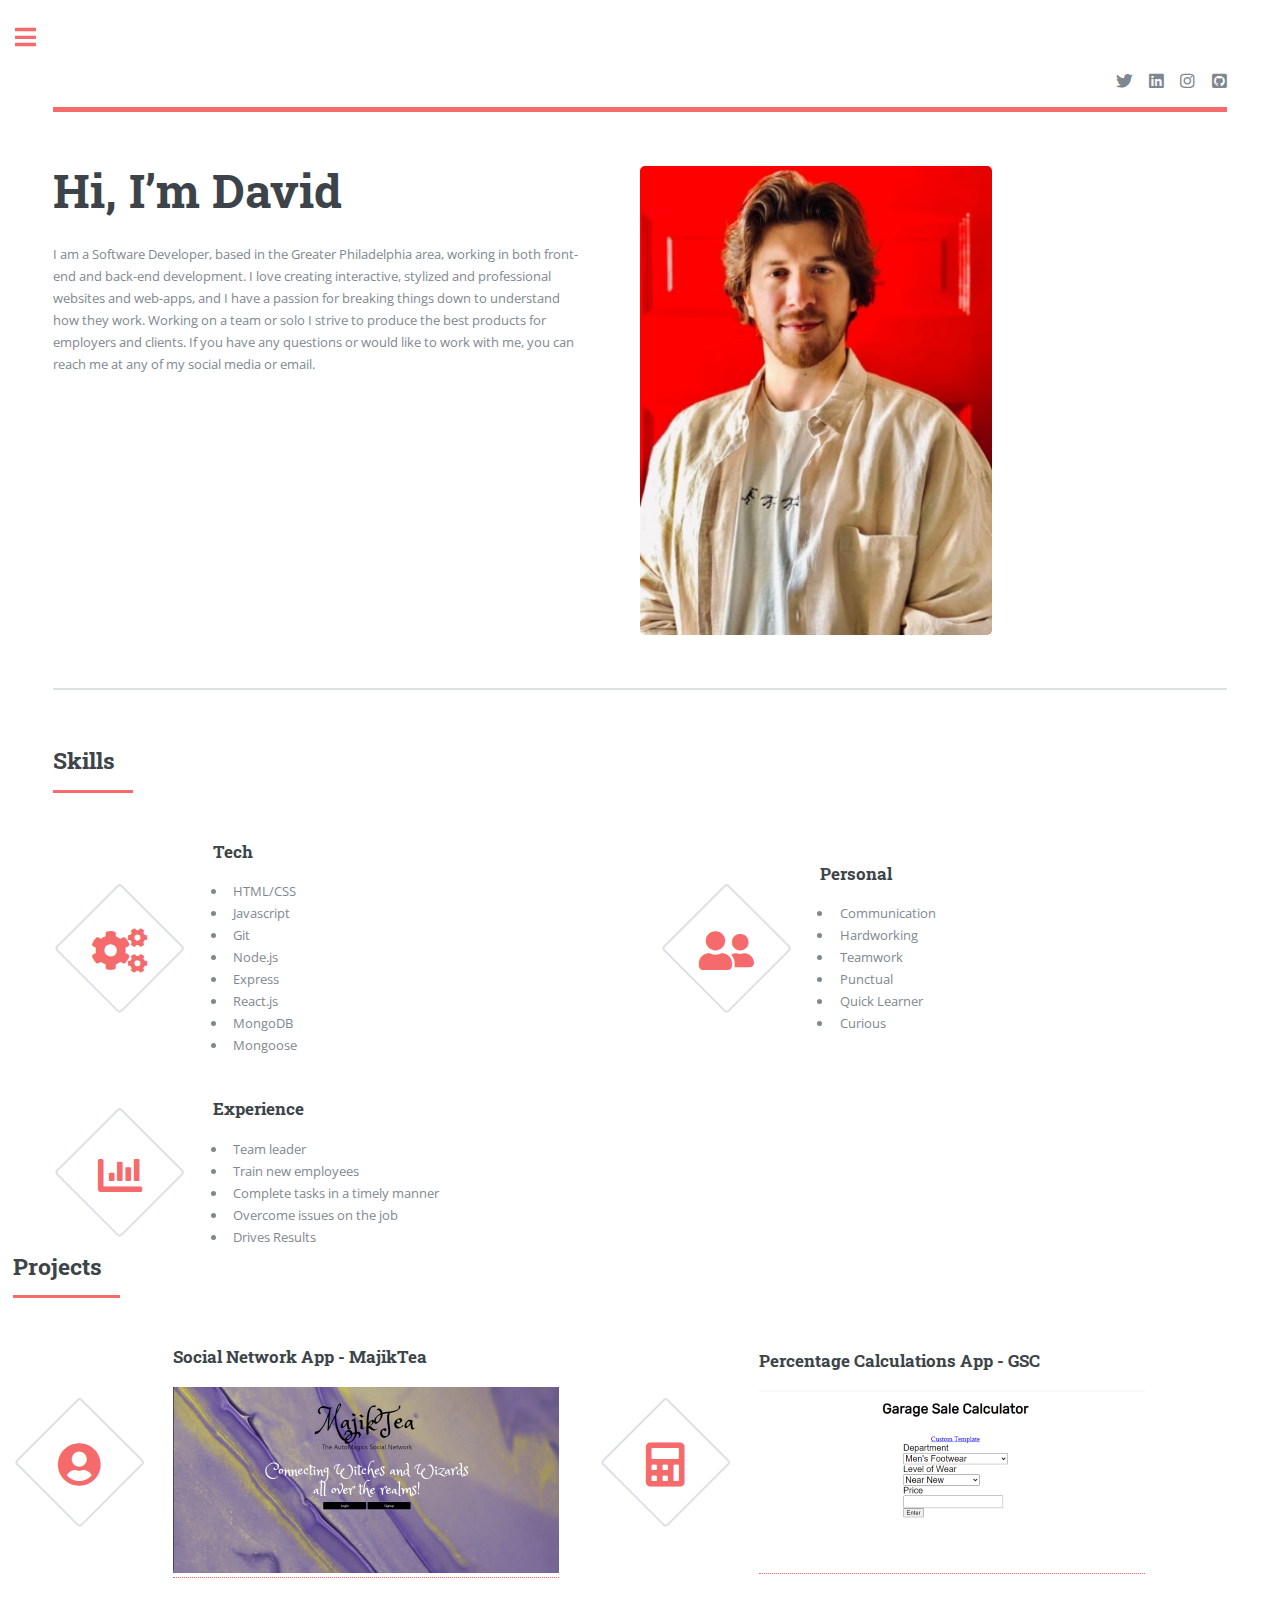
==== commit f3f0533d: "changed icons in projects" ====
--- a/index.html
+++ b/index.html
@@ -104,7 +104,7 @@
 											</header>
 											<div class="features">
 												<article>
-													<span class="icon solid fas fa-cogs"></span>
+													<span class="icon solid far fa-user-circle"></span>
 													<div class="content">
 														<h3>Social Network App - MajikTea</h3>
 														<a href="https://glacial-reaches-37520.herokuapp.com/" target="_blank">
@@ -114,10 +114,10 @@
 													<!-- <p>Login and create, like, or delete posts. See a feed of everyone elses posts.</p> -->
 												</article>
 												<article>
-													<span class="icon solid fas fa-cogs"></span>
+													<span class="icon solid fas fa-calculator"></span>
 													<div class="content">
 														<h3>Percentage Calculations App - GSC</h3>
-														<a href="https://https://rei-gs.herokuapp.com/" target="_blank">
+														<a href="https://rei-gs.herokuapp.com/" target="_blank">
 															<img src="GSCalc.png">
 														</a>
 													</div>
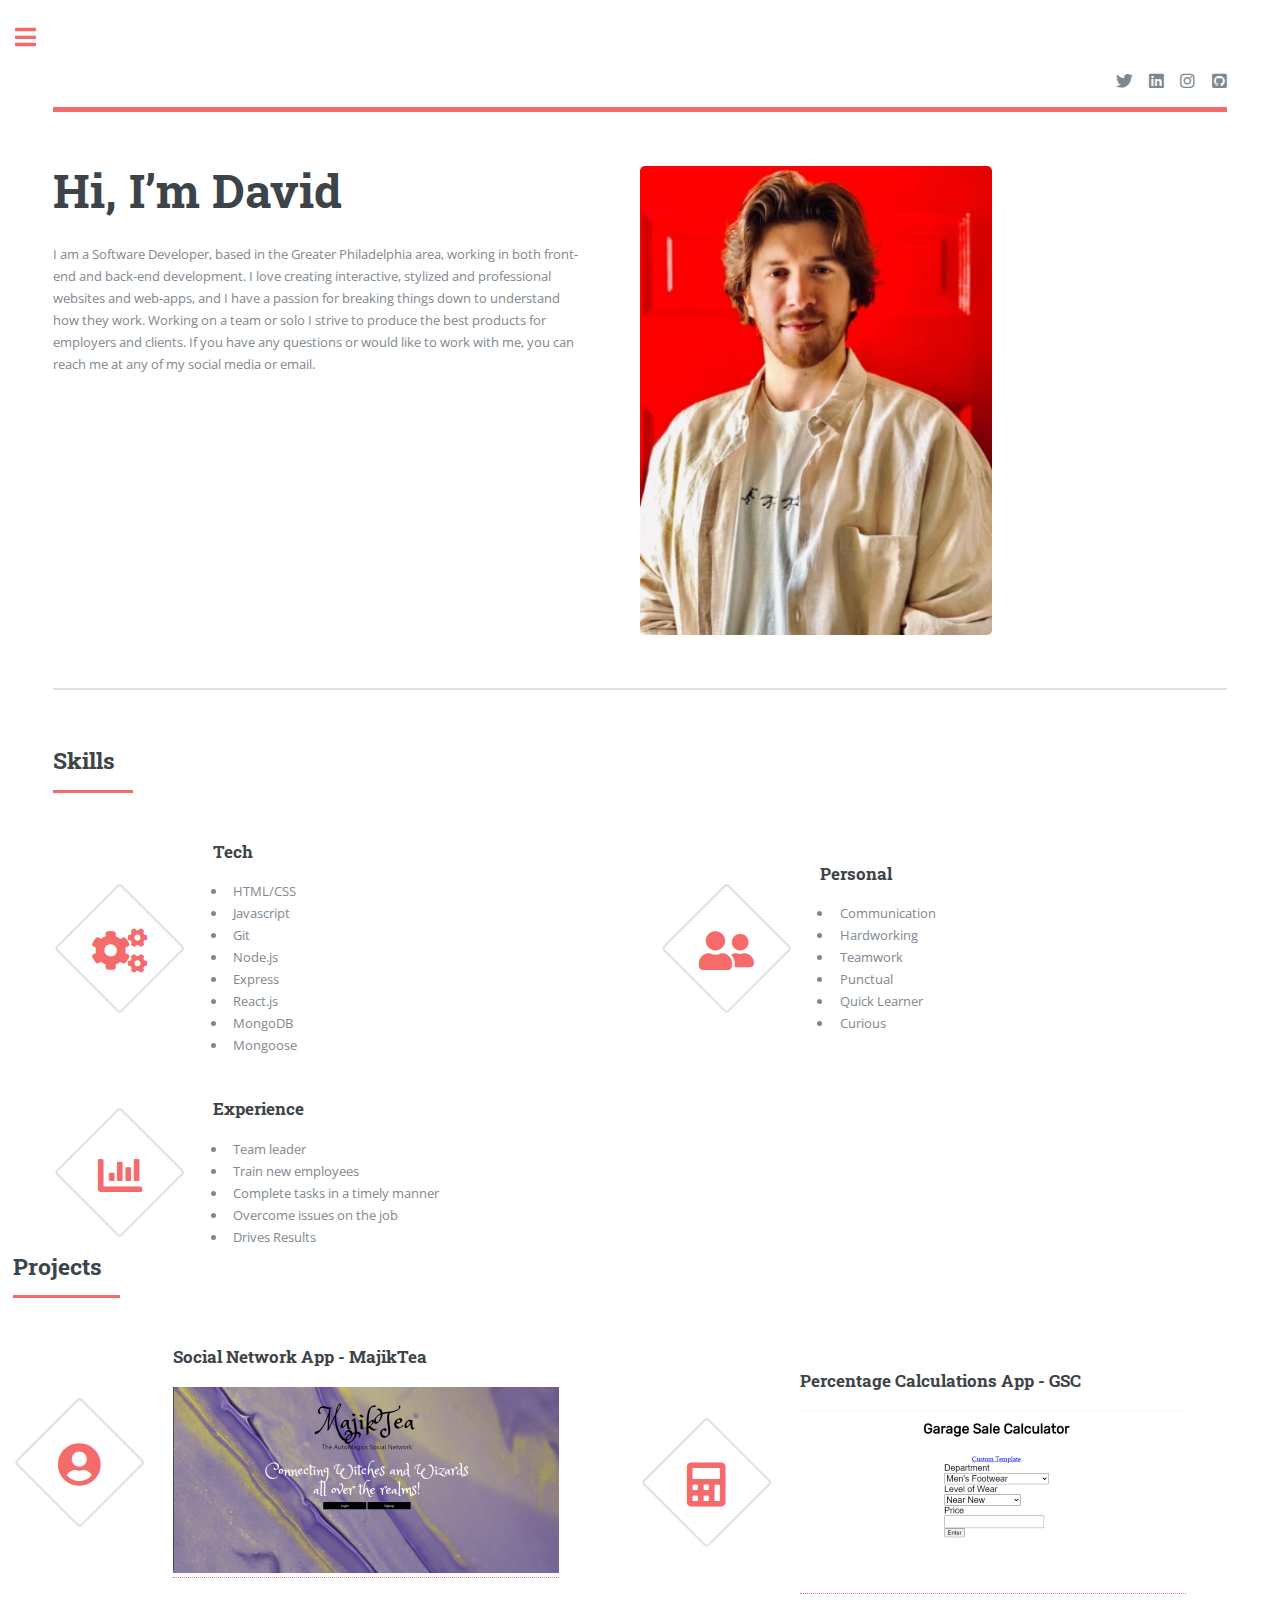
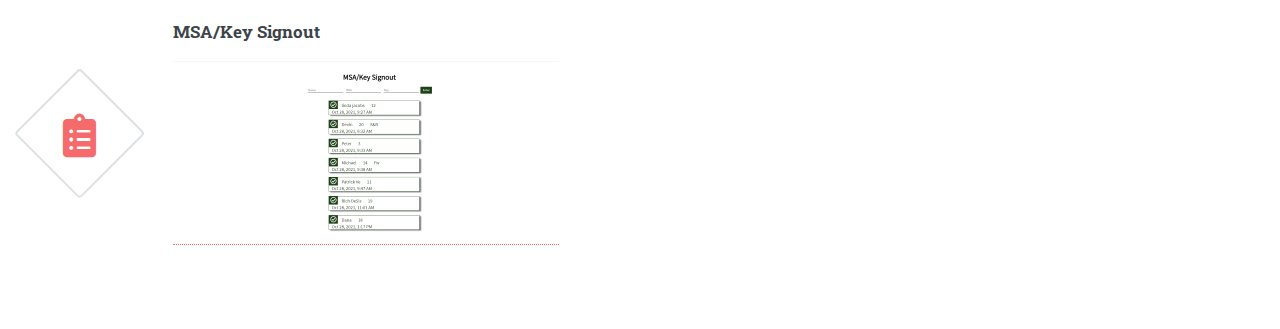
==== commit d55c6147: "added another project and image of project" ====
--- a/index.html
+++ b/index.html
@@ -103,25 +103,38 @@
 												<h2 id="projects">Projects</h2>
 											</header>
 											<div class="features">
+
 												<article>
 													<span class="icon solid far fa-user-circle"></span>
 													<div class="content">
 														<h3>Social Network App - MajikTea</h3>
-														<a href="https://glacial-reaches-37520.herokuapp.com/" target="_blank">
+														<a class="project-image" href="https://glacial-reaches-37520.herokuapp.com/" target="_blank">
 															<img src="MajikTea.png">
 														</a>
 													</div>
 													<!-- <p>Login and create, like, or delete posts. See a feed of everyone elses posts.</p> -->
 												</article>
+
 												<article>
 													<span class="icon solid fas fa-calculator"></span>
 													<div class="content">
 														<h3>Percentage Calculations App - GSC</h3>
-														<a href="https://rei-gs.herokuapp.com/" target="_blank">
+														<a class="project-image" href="https://rei-gs.herokuapp.com/" target="_blank">
 															<img src="GSCalc.png">
 														</a>
 													</div>
 												</article>
+
+												<article>
+													<span class="icon solid fas fa-clipboard-list"></span>
+													<div class="content">
+														<h3>MSA/Key Signout</h3>
+														<a class="project-image" href="https://msa-signout.herokuapp.com/" target="_blank">
+															<img src="msa-signout.png">
+														</a>
+													</div>
+												</article>
+
 												</div>
 									</div>
 								</section>
--- a/assets/css/main.css
+++ b/assets/css/main.css
@@ -2264,3 +2264,10 @@
     border-top: 0;
     margin-top: 0;
     padding-top: 0; }
+
+
+/* Additional CSS */
+
+  .project-image:hover {
+    opacity: .8;
+  }